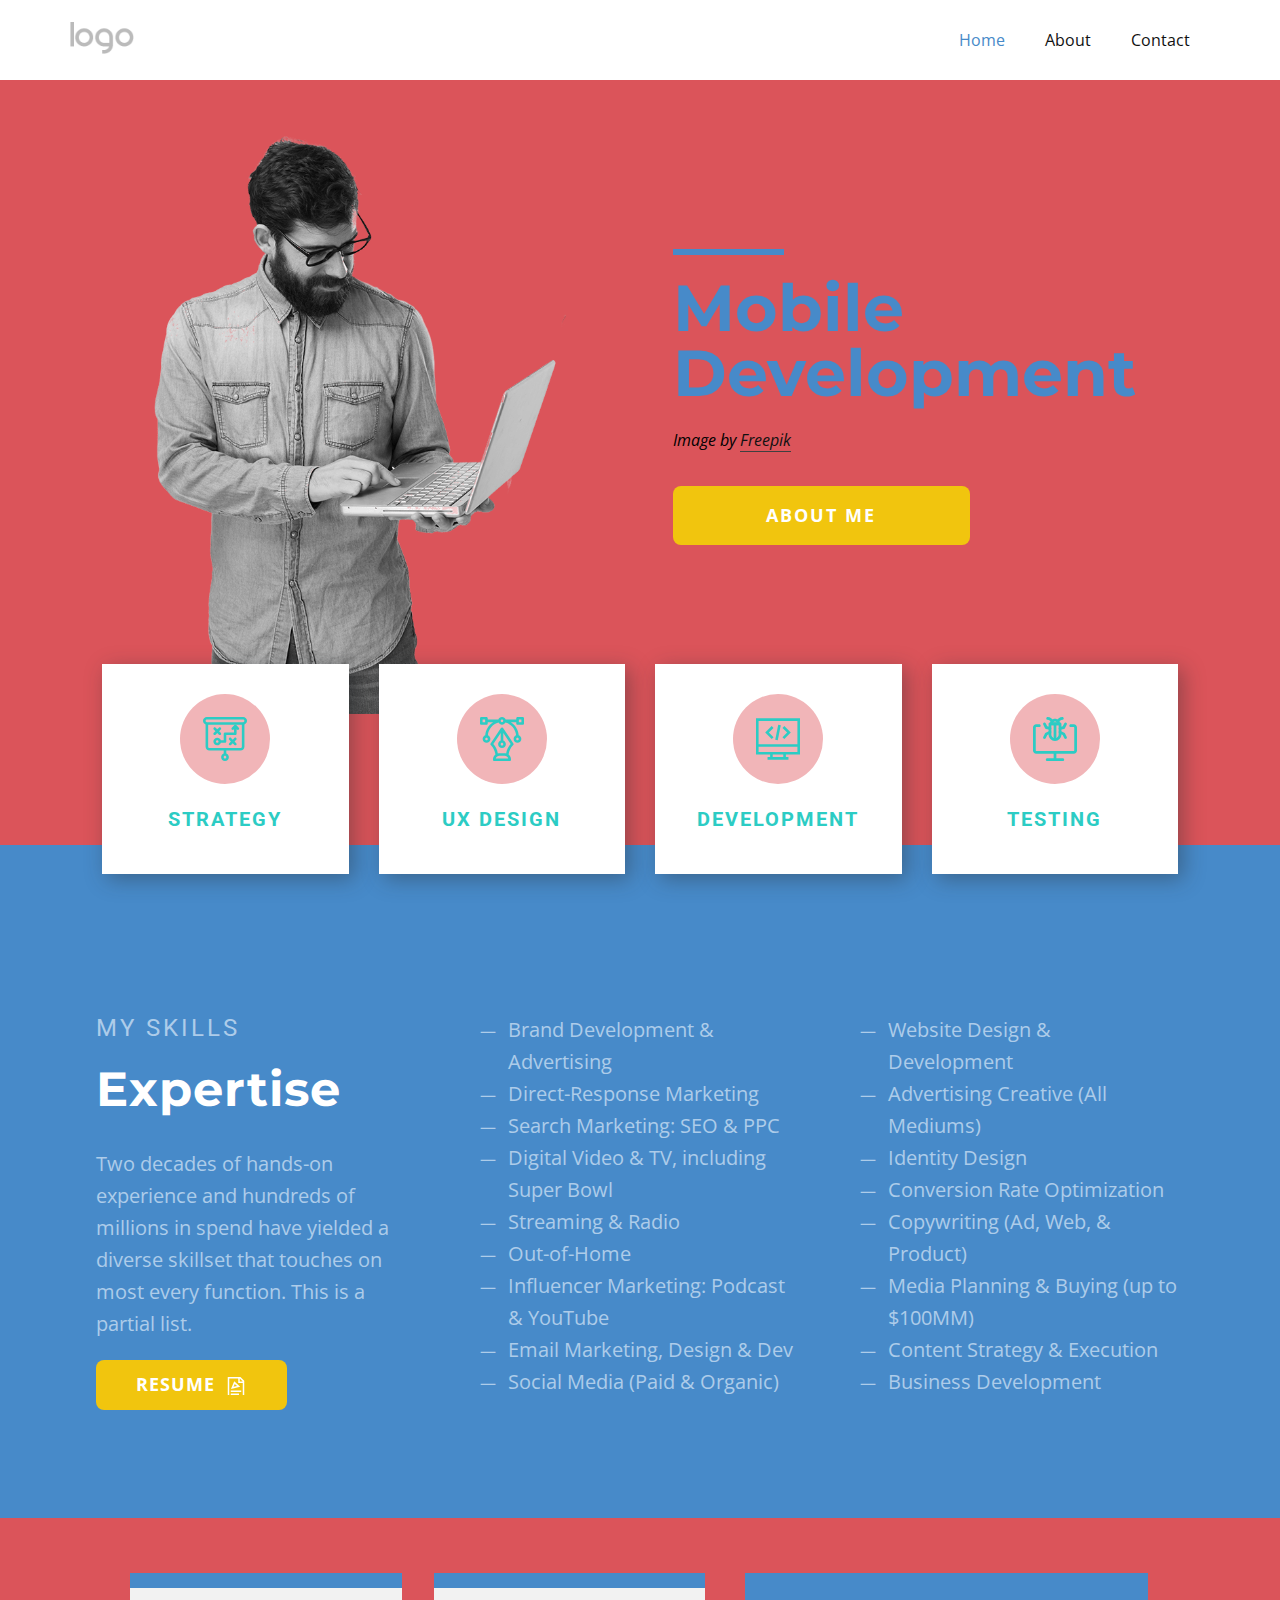
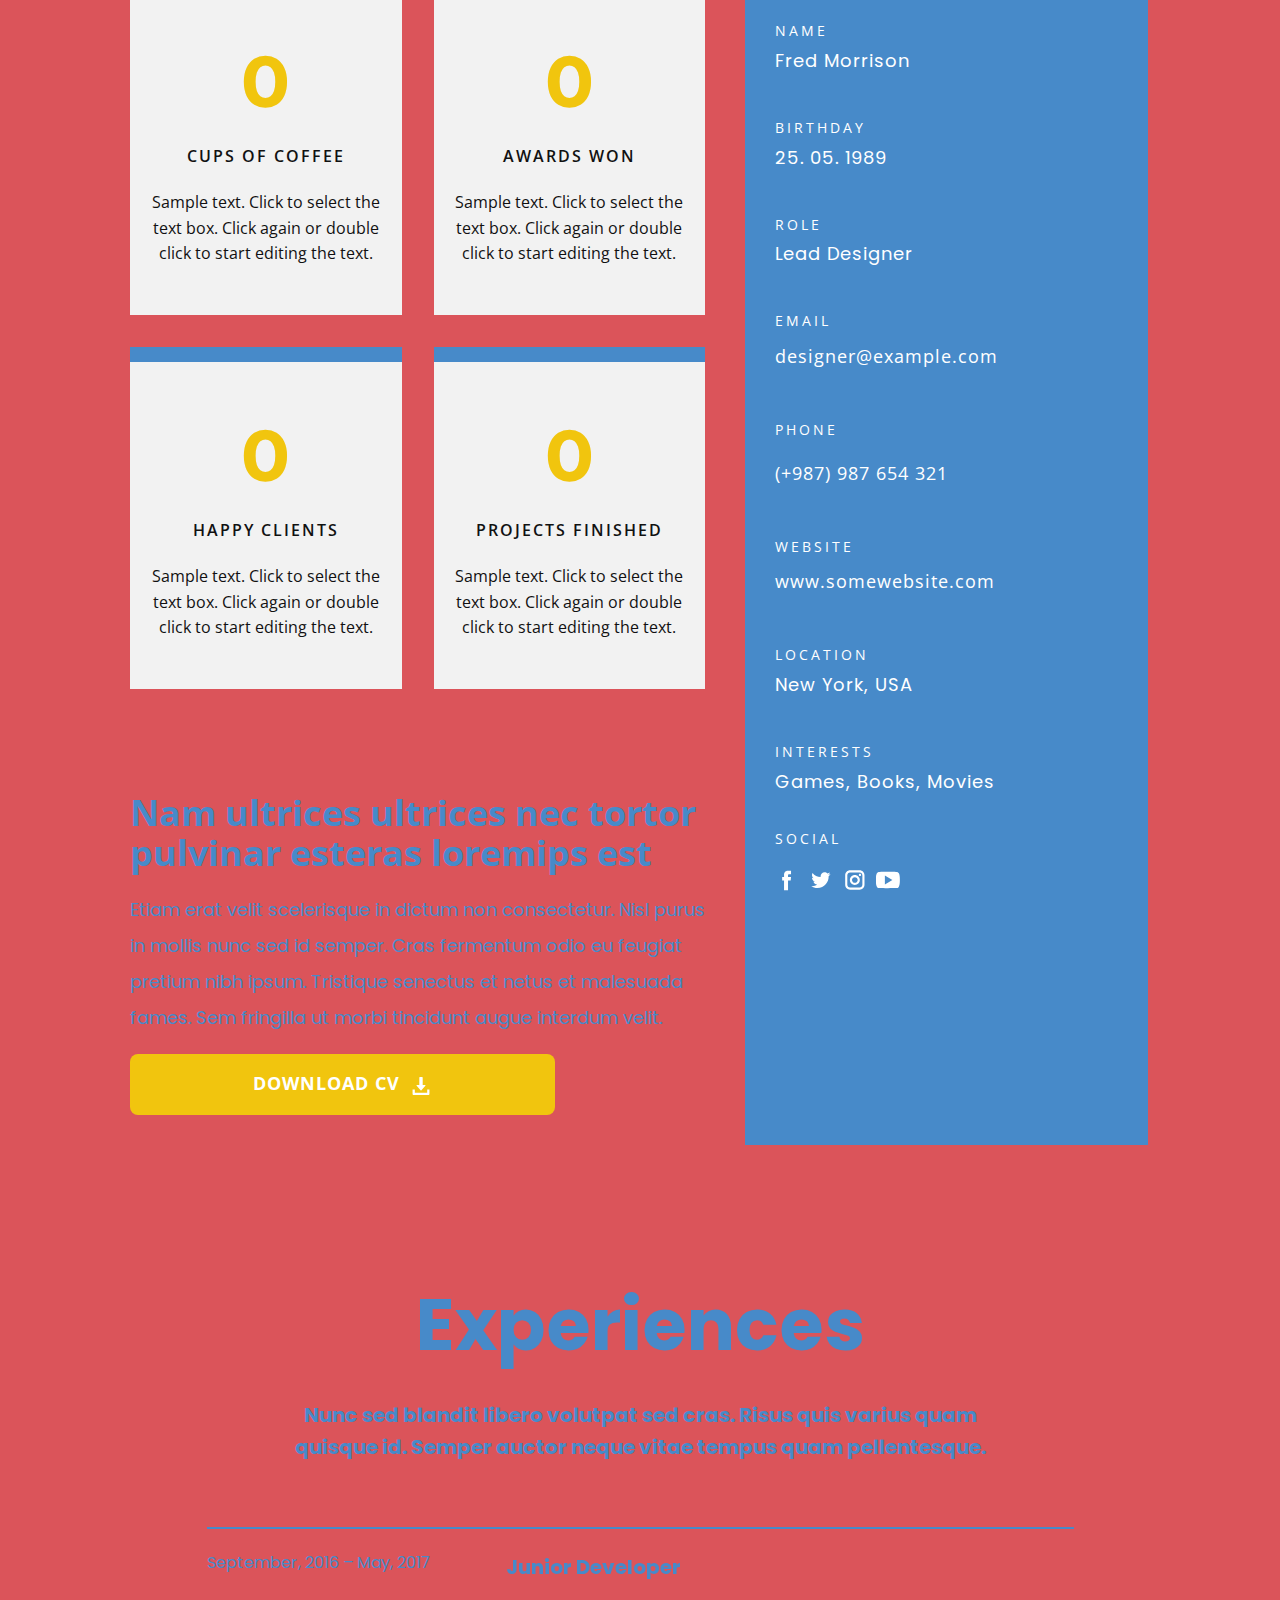
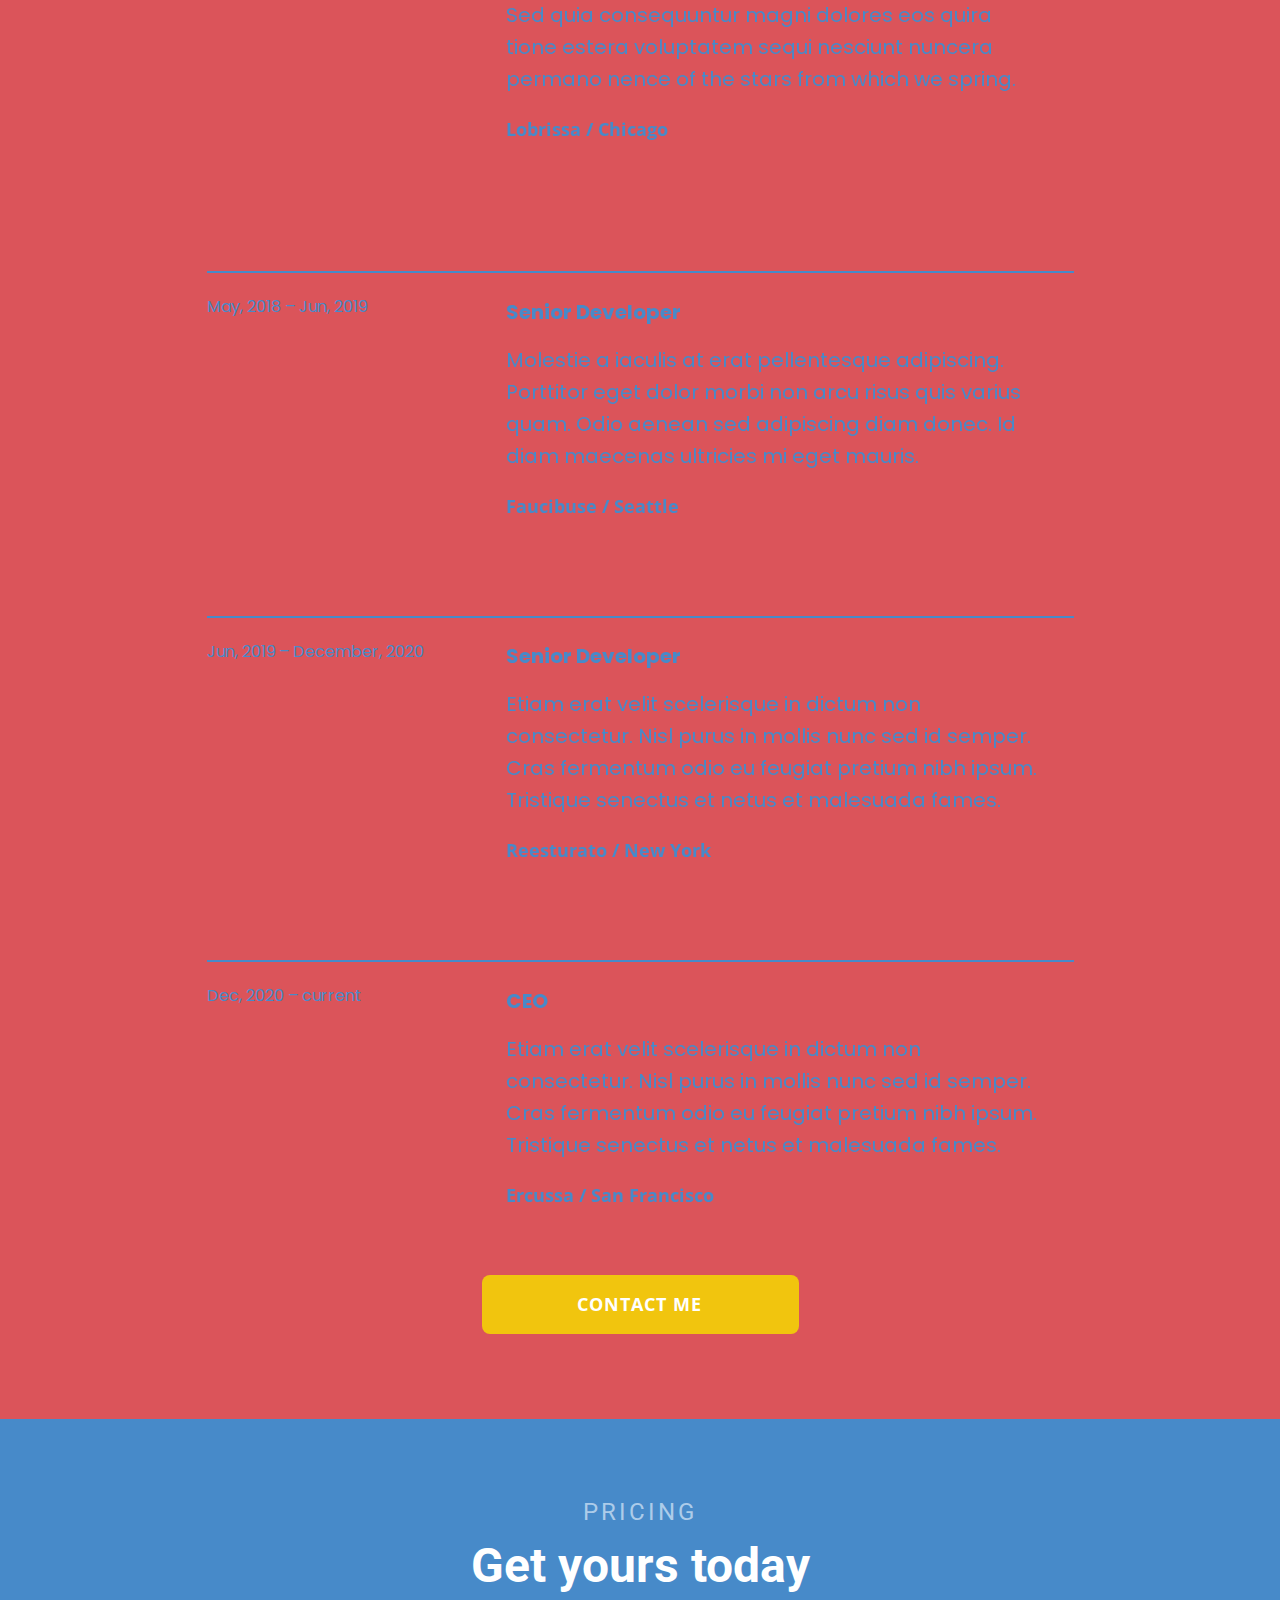
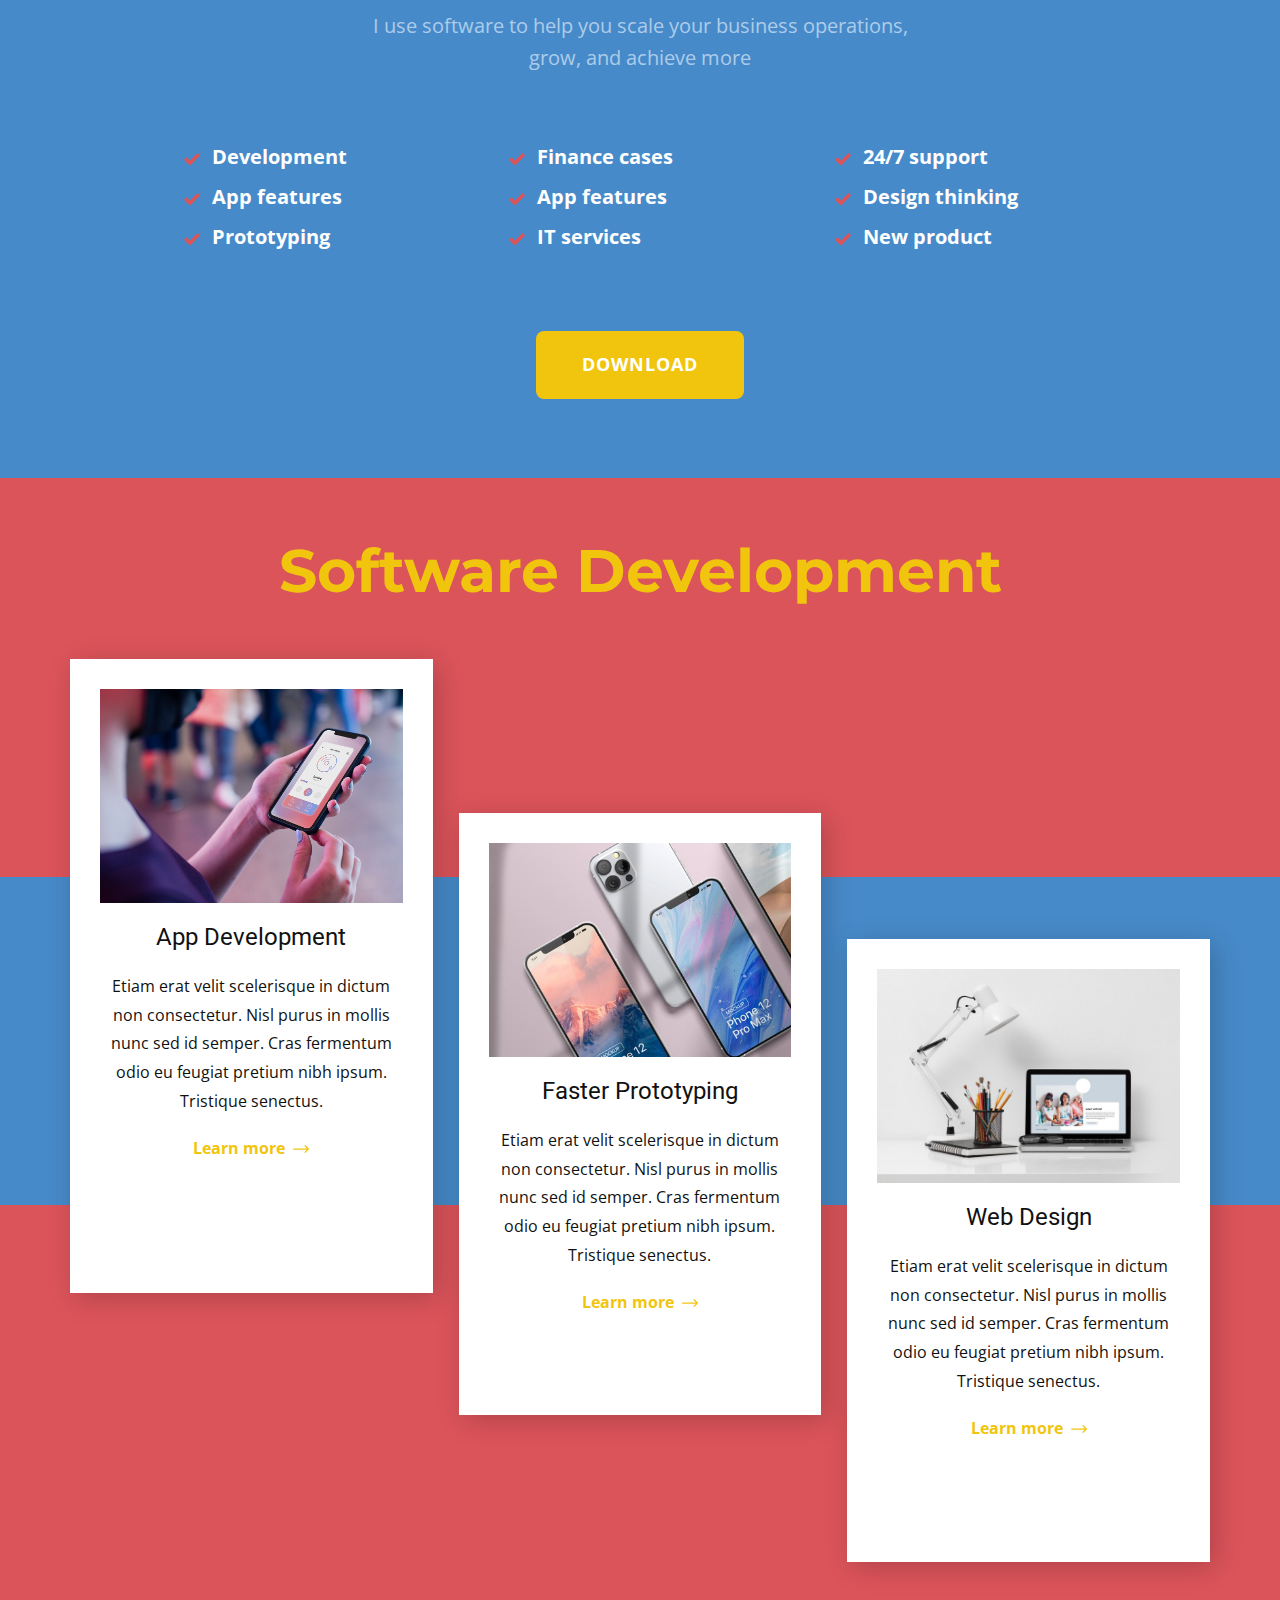
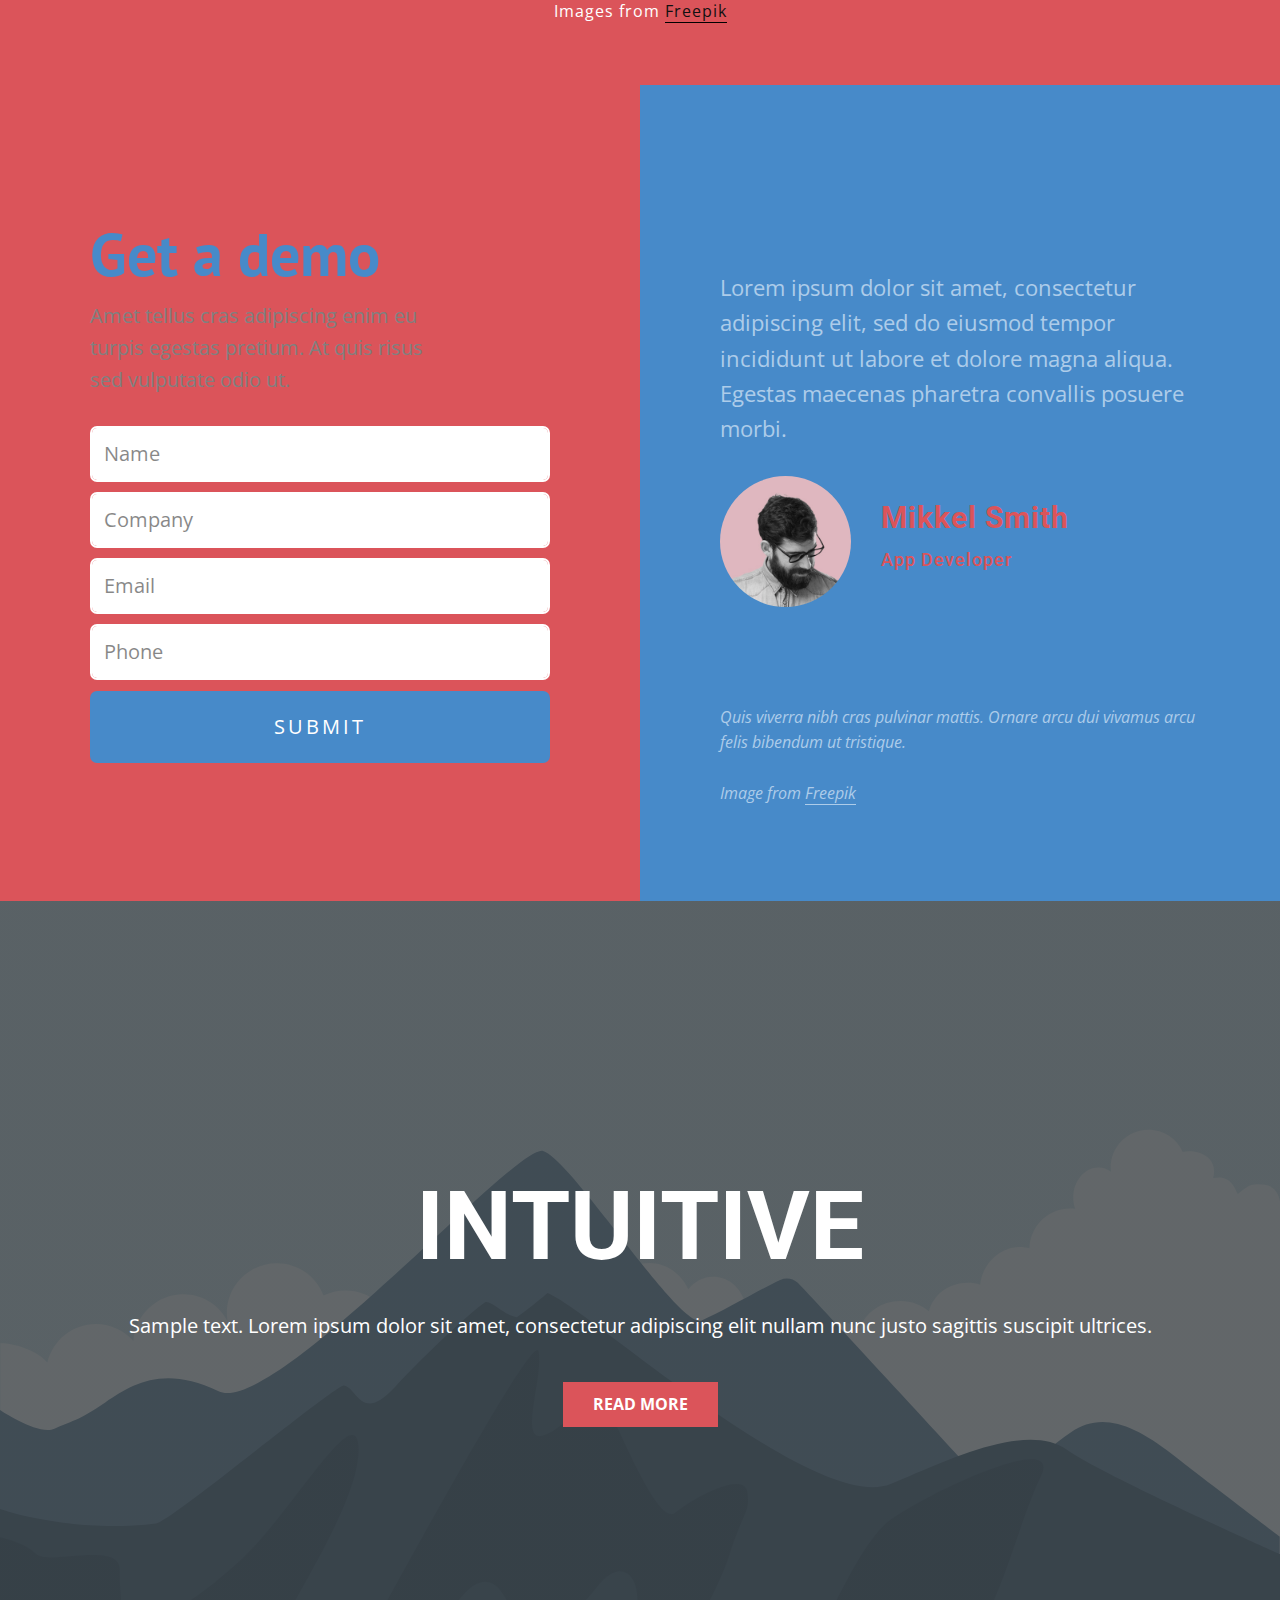
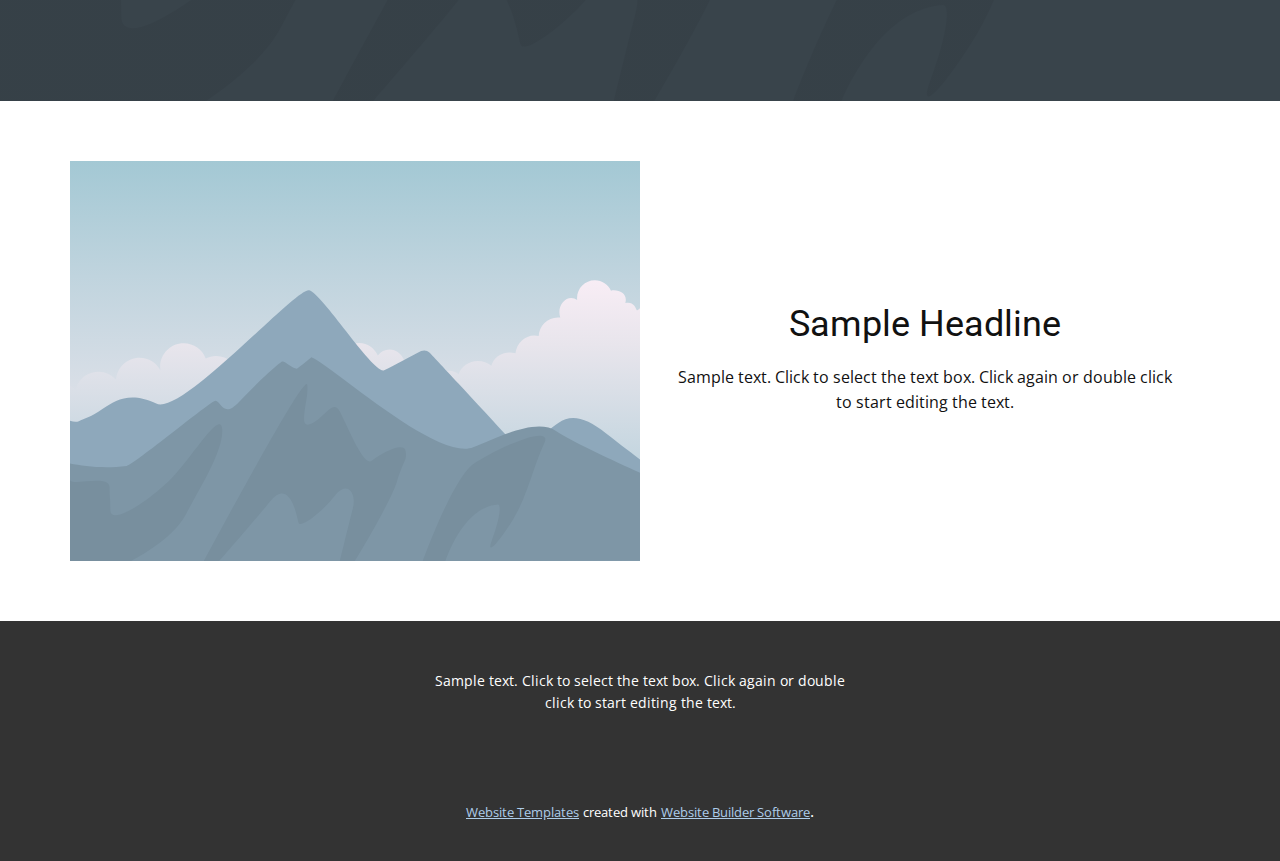
==== index.html @ 2a12e0eb "comit" ====
<!DOCTYPE html>
<html style="font-size: 16px;">
  <head>
    <meta name="viewport" content="width=device-width, initial-scale=1.0">
    <meta charset="utf-8">
    <meta name="keywords" content="Mobile Development, Expertise, Nam ultrices ultrices nec tortor pulvinar esteras loremips est, Experiences, Get yours today, Software Development, Get a demo, INTUITIVE">
    <meta name="description" content="">
    <meta name="page_type" content="np-template-header-footer-from-plugin">
    <title>Home</title>
    <link rel="stylesheet" href="nicepage.css" media="screen">
<link rel="stylesheet" href="Home.css" media="screen">
    <script class="u-script" type="text/javascript" src="jquery.js" defer=""></script>
    <script class="u-script" type="text/javascript" src="nicepage.js" defer=""></script>
    <meta name="generator" content="Nicepage 3.21.3, nicepage.com">
    <link id="u-theme-google-font" rel="stylesheet" href="https://fonts.googleapis.com/css?family=Roboto:100,100i,300,300i,400,400i,500,500i,700,700i,900,900i|Open+Sans:300,300i,400,400i,600,600i,700,700i,800,800i">
    <link id="u-page-google-font" rel="stylesheet" href="https://fonts.googleapis.com/css?family=Montserrat:100,100i,200,200i,300,300i,400,400i,500,500i,600,600i,700,700i,800,800i,900,900i|Montserrat:100,100i,200,200i,300,300i,400,400i,500,500i,600,600i,700,700i,800,800i,900,900i|Open+Sans:300,300i,400,400i,600,600i,700,700i,800,800i|PT+Sans:400,400i,700,700i|Poppins:100,100i,200,200i,300,300i,400,400i,500,500i,600,600i,700,700i,800,800i,900,900i">
    
    
    
    
    
    
    
    
    
    
    
    <script type="application/ld+json">{
		"@context": "http://schema.org",
		"@type": "Organization",
		"name": "",
		"logo": "images/default-logo.png"
}</script>
    <meta name="theme-color" content="#478ac9">
    <meta property="og:title" content="Home">
    <meta property="og:type" content="website">
  </head>
  <body data-home-page="Home.html" data-home-page-title="Home" class="u-body"><header class="u-clearfix u-header u-header" id="sec-ff97"><div class="u-clearfix u-sheet u-valign-middle u-sheet-1">
        <a href="https://nicepage.com" class="u-image u-logo u-image-1">
          <img src="images/default-logo.png" class="u-logo-image u-logo-image-1">
        </a>
        <nav class="u-menu u-menu-dropdown u-offcanvas u-menu-1">
          <div class="menu-collapse" style="font-size: 1rem; letter-spacing: 0px;">
            <a class="u-button-style u-custom-left-right-menu-spacing u-custom-padding-bottom u-custom-top-bottom-menu-spacing u-nav-link u-text-active-palette-1-base u-text-hover-palette-2-base" href="#">
              <svg><use xmlns:xlink="http://www.w3.org/1999/xlink" xlink:href="#menu-hamburger"></use></svg>
              <svg version="1.1" xmlns="http://www.w3.org/2000/svg" xmlns:xlink="http://www.w3.org/1999/xlink"><defs><symbol id="menu-hamburger" viewBox="0 0 16 16" style="width: 16px; height: 16px;"><rect y="1" width="16" height="2"></rect><rect y="7" width="16" height="2"></rect><rect y="13" width="16" height="2"></rect>
</symbol>
</defs></svg>
            </a>
          </div>
          <div class="u-nav-container">
            <ul class="u-nav u-unstyled u-nav-1"><li class="u-nav-item"><a class="u-button-style u-nav-link u-text-active-palette-1-base u-text-hover-palette-2-base" href="Home.html" style="padding: 10px 20px;">Home</a>
</li><li class="u-nav-item"><a class="u-button-style u-nav-link u-text-active-palette-1-base u-text-hover-palette-2-base" href="About.html" style="padding: 10px 20px;">About</a>
</li><li class="u-nav-item"><a class="u-button-style u-nav-link u-text-active-palette-1-base u-text-hover-palette-2-base" href="Contact.html" style="padding: 10px 20px;">Contact</a>
</li></ul>
          </div>
          <div class="u-nav-container-collapse">
            <div class="u-black u-container-style u-inner-container-layout u-opacity u-opacity-95 u-sidenav">
              <div class="u-sidenav-overflow">
                <div class="u-menu-close"></div>
                <ul class="u-align-center u-nav u-popupmenu-items u-unstyled u-nav-2"><li class="u-nav-item"><a class="u-button-style u-nav-link" href="Home.html">Home</a>
</li><li class="u-nav-item"><a class="u-button-style u-nav-link" href="About.html">About</a>
</li><li class="u-nav-item"><a class="u-button-style u-nav-link" href="Contact.html">Contact</a>
</li></ul>
              </div>
            </div>
            <div class="u-black u-menu-overlay u-opacity u-opacity-70"></div>
          </div>
        </nav>
      </div></header>
    <section class="u-clearfix u-palette-2-base u-section-1" id="carousel_37f9">
      <div class="u-clearfix u-sheet u-valign-middle u-sheet-1">
        <div class="u-clearfix u-expanded-width u-layout-wrap u-layout-wrap-1">
          <div class="u-layout">
            <div class="u-layout-row">
              <div class="u-align-center u-container-style u-layout-cell u-left-cell u-size-29-lg u-size-29-md u-size-29-sm u-size-29-xs u-size-30-xl u-layout-cell-1">
                <div class="u-container-layout u-valign-bottom-md u-valign-bottom-sm u-valign-bottom-xl u-valign-bottom-xs u-valign-top-lg u-container-layout-1">
                  <img class="u-align-center-lg u-align-center-md u-align-center-sm u-align-center-xs u-expanded-width-md u-expanded-width-sm u-expanded-width-xs u-image u-image-1" src="images/ss-min.png" data-image-width="700" data-image-height="870">
                </div>
              </div>
              <div class="u-align-left u-container-style u-layout-cell u-right-cell u-size-30-xl u-size-31-lg u-size-31-md u-size-31-sm u-size-31-xs u-layout-cell-2">
                <div class="u-container-layout u-valign-middle u-container-layout-2">
                  <div class="u-border-6 u-border-palette-1-base u-line u-line-horizontal u-line-1"></div>
                  <h1 class="u-custom-font u-font-montserrat u-text u-text-palette-1-base u-text-1">Mobile Development</h1>
                  <p class="u-text u-text-black u-text-2">Image by <a href="https://www.freepik.com/psd/technology" class="u-border-1 u-border-grey-75 u-btn u-button-link u-button-style u-none u-text-body-color u-btn-1" target="_blank">Freepik</a>
                  </p>
                  <a href="mailto:hi@freedesigner.com" class="u-active-palette-1-base u-btn u-btn-round u-button-style u-hover-palette-1-base u-palette-3-base u-radius-8 u-text-active-white u-text-body-alt-color u-text-hover-white u-btn-2">About Me</a>
                </div>
              </div>
            </div>
          </div>
        </div>
      </div>
    </section>
    <section class="u-clearfix u-palette-1-base u-section-2" id="carousel_5a4c">
      <div class="u-expanded-width u-palette-2-base u-shape u-shape-rectangle u-shape-1"></div>
      <div class="u-list u-list-1">
        <div class="u-repeater u-repeater-1">
          <div class="u-container-style u-list-item u-repeater-item u-video-cover u-white u-list-item-1">
            <div class="u-container-layout u-similar-container u-valign-top u-container-layout-1"><span class="u-icon u-icon-circle u-palette-2-light-2 u-spacing-23 u-text-palette-4-base u-icon-1"><svg class="u-svg-link" preserveAspectRatio="xMidYMin slice" viewBox="0 0 512 512" style=""><use xmlns:xlink="http://www.w3.org/1999/xlink" xlink:href="#svg-17e5"></use></svg><svg xmlns="http://www.w3.org/2000/svg" xmlns:xlink="http://www.w3.org/1999/xlink" version="1.1" xml:space="preserve" class="u-svg-content" viewBox="0 0 512 512" x="0px" y="0px" id="svg-17e5" style="enable-background:new 0 0 512 512;"><g><g><path d="M386.607,304.394L367.213,285l19.393-19.393c5.859-5.858,5.859-15.356,0-21.214c-5.857-5.858-15.355-5.858-21.213,0    L346,263.787l-19.394-19.394c-5.857-5.858-15.355-5.858-21.213,0c-5.858,5.858-5.858,15.355,0,21.213L324.787,285l-19.393,19.393    c-5.858,5.858-5.858,15.355,0,21.213c5.857,5.857,15.355,5.858,21.213,0L346,306.213l19.394,19.394    c5.857,5.857,15.355,5.858,21.213,0C392.465,319.749,392.465,310.252,386.607,304.394z"></path>
</g>
</g><g><g><path d="M206.607,184.394L187.213,165l19.393-19.393c5.858-5.858,5.858-15.355,0-21.213c-5.857-5.858-15.355-5.858-21.213,0    L166,143.787l-19.394-19.394c-5.857-5.858-15.355-5.858-21.213,0c-5.858,5.858-5.858,15.355,0,21.213L144.787,165l-19.393,19.393    c-5.859,5.858-5.859,15.356,0,21.214c5.857,5.857,15.355,5.858,21.213,0L166,186.213l19.394,19.394    c5.857,5.857,15.355,5.858,21.213,0C212.465,199.749,212.465,190.252,206.607,184.394z"></path>
</g>
</g><g><g><path d="M416.606,124.394l-30-30c-0.029-0.029-0.06-0.052-0.089-0.081c-5.916-5.822-15.373-5.668-21.124,0.081l-30,30    c-5.858,5.858-5.858,15.355,0,21.213c5.857,5.858,15.355,5.858,21.213,0l4.394-4.394V180H256c-8.284,0-15,6.716-15,15v75h-32.58    c-6.192-17.459-22.865-30-42.42-30c-24.813,0-45,20.187-45,45s20.187,45,45,45c19.555,0,36.228-12.541,42.42-30H256    c8.284,0,15-6.716,15-15v-75h105c8.284,0,15-6.716,15-15v-53.787l4.394,4.394C398.322,148.535,402.161,150,406,150    s7.678-1.465,10.606-4.393C422.464,139.749,422.464,130.252,416.606,124.394z M166,300c-8.271,0-15-6.729-15-15s6.729-15,15-15    s15,6.729,15,15S174.271,300,166,300z"></path>
</g>
</g><g><g><path d="M467,0H45C20.187,0,0,20.187,0,45c0,19.555,12.541,36.228,30,42.42V345c0,24.813,20.187,45,45,45h166v34.58    c-17.459,6.192-30,22.865-30,42.42c0,24.813,20.187,45,45,45s45-20.187,45-45c0-19.555-12.541-36.228-30-42.42V390h166    c24.813,0,45-20.187,45-45V87.42c17.459-6.192,30-22.865,30-42.42C512,20.187,491.813,0,467,0z M256,482c-8.271,0-15-6.729-15-15    s6.729-15,15-15s15,6.729,15,15S264.271,482,256,482z M452,345c0,8.271-6.729,15-15,15H75c-8.271,0-15-6.729-15-15V90h392V345z     M467,60H45c-8.271,0-15-6.729-15-15s6.729-15,15-15h422c8.271,0,15,6.729,15,15S475.271,60,467,60z"></path>
</g>
</g></svg></span>
              <h4 class="u-align-center u-text u-text-default u-text-palette-4-base u-text-1">strategy</h4>
            </div>
          </div>
          <div class="u-align-center u-container-style u-list-item u-repeater-item u-video-cover u-white u-list-item-2">
            <div class="u-container-layout u-similar-container u-valign-top u-container-layout-2"><span class="u-icon u-icon-circle u-palette-2-light-2 u-spacing-23 u-text-palette-4-base u-icon-2"><svg class="u-svg-link" preserveAspectRatio="xMidYMin slice" viewBox="0 0 512 512" style=""><use xmlns:xlink="http://www.w3.org/1999/xlink" xlink:href="#svg-3470"></use></svg><svg xmlns="http://www.w3.org/2000/svg" xmlns:xlink="http://www.w3.org/1999/xlink" version="1.1" xml:space="preserve" class="u-svg-content" viewBox="0 0 512 512" x="0px" y="0px" id="svg-3470" style="enable-background:new 0 0 512 512;"><g><g><path d="M497,0h-60c-8.284,0-15,6.716-15,15v15H298.42C292.228,12.542,275.555,0,256,0s-36.228,12.542-42.42,30H90V15    c0-8.284-6.716-15-15-15H15C6.716,0,0,6.716,0,15v60c0,8.284,6.716,15,15,15h60c8.284,0,15-6.716,15-15V59.8h62.377    c-54.116,34.274-87.012,92.175-90.969,153.642C43.738,219.518,31,236.294,31,256c0,24.813,20.187,45,45,45s45-20.187,45-45    c0-19.38-12.315-35.938-29.53-42.26c5.326-70.647,56.198-131.494,124.226-148.758C223.07,79.794,238.361,90,256,90    c17.639,0,32.93-10.206,40.304-25.017c68.029,17.264,118.9,78.111,124.226,148.758C403.315,220.062,391,236.62,391,256    c0,24.813,20.187,45,45,45s45-20.187,45-45c0-19.706-12.738-36.482-30.408-42.558C446.627,151.852,413.633,94.207,359.623,60H422    v15c0,8.284,6.716,15,15,15h60c8.284,0,15-6.716,15-15V15C512,6.716,505.284,0,497,0z M60,60H30V30h30V60z M76,271    c-8.271,0-15-6.729-15-15s6.729-15,15-15s15,6.729,15,15S84.271,271,76,271z M256,60c-8.271,0-15-6.729-15-15s6.729-15,15-15    s15,6.729,15,15S264.271,60,256,60z M436,241c8.271,0,15,6.729,15,15s-6.729,15-15,15s-15-6.729-15-15S427.729,241,436,241z     M482,60h-30V30h30V60z"></path>
</g>
</g><g><g><path d="M388.48,307.679l-120-179.999c-0.004-0.006-0.009-0.012-0.013-0.019c-0.043-0.064-0.09-0.125-0.134-0.188    c-0.206-0.299-0.423-0.587-0.649-0.868c-6.321-7.854-18.357-7.324-24.017,0.868c-0.044,0.063-0.091,0.124-0.134,0.188    c-0.004,0.007-0.009,0.012-0.013,0.019l-120,180c-3.967,5.949-3.182,13.871,1.874,18.927    c29.927,29.927,48.975,69.047,54.164,110.901c-2.329,1.883-4.578,3.899-6.71,6.081C158.759,458.001,151,476.97,151,497    c0,8.284,6.716,15,15,15h180c8.284,0,15-6.716,15-15c0-20.03-7.759-38.999-21.847-53.412c-2.133-2.182-4.381-4.198-6.711-6.081    c5.188-41.856,24.236-80.976,54.163-110.9C391.662,321.551,392.447,313.628,388.48,307.679z M256,301c8.271,0,15,6.729,15,15    s-6.729,15-15,15s-15-6.729-15-15S247.729,301,256,301z M183.558,482c6.241-17.833,23.159-31,42.442-31h60    c19.283,0,36.201,13.167,42.442,31H183.558z M304.245,423.283C298.345,421.777,292.229,421,286,421h-60    c-6.229,0-12.345,0.777-18.245,2.284c-7.02-40.429-25.251-78.221-52.65-108.899L241,185.542v88.039    c-17.459,6.192-30,22.865-30,42.42c0,24.813,20.187,45,45,45s45-20.187,45-45c0-19.555-12.541-36.228-30-42.42v-88.039    l85.896,128.843C329.496,345.06,311.264,382.853,304.245,423.283z"></path>
</g>
</g></svg></span>
              <h4 class="u-text u-text-default u-text-palette-4-base u-text-2">ux Design</h4>
            </div>
          </div>
          <div class="u-align-center u-container-style u-list-item u-repeater-item u-video-cover u-white u-list-item-3">
            <div class="u-container-layout u-similar-container u-valign-top u-container-layout-3"><span class="u-icon u-icon-circle u-palette-2-light-2 u-spacing-23 u-text-palette-4-base u-icon-3"><svg class="u-svg-link" preserveAspectRatio="xMidYMin slice" viewBox="0 0 512 512" style=""><use xmlns:xlink="http://www.w3.org/1999/xlink" xlink:href="#svg-1358"></use></svg><svg xmlns="http://www.w3.org/2000/svg" xmlns:xlink="http://www.w3.org/1999/xlink" version="1.1" xml:space="preserve" class="u-svg-content" viewBox="0 0 512 512" x="0px" y="0px" id="svg-1358" style="enable-background:new 0 0 512 512;"><g><g><path d="M0,15.845v420.259h164.332v30.049h-30.036v30.001h243.407v-30.001h-30.036v-30.049H512V15.845H0z M317.665,466.153    H194.334v-30.049h123.332V466.153z M481.999,406.103H30.001v-60.075h451.997V406.103z M481.999,316.027H30.001V45.847h451.997    V316.027z"></path>
</g>
</g><g><g><polygon points="203.943,126.712 182.729,105.498 107.29,180.937 182.729,256.375 203.943,235.161 149.718,180.937   "></polygon>
</g>
</g><g><g><polygon points="329.271,105.498 308.057,126.712 362.282,180.937 308.057,235.161 329.271,256.375 404.709,180.937   "></polygon>
</g>
</g><g><g><rect x="166.742" y="165.947" transform="matrix(0.1951 -0.9808 0.9808 0.1951 28.5815 396.7237)" width="178.511" height="30.002"></rect>
</g>
</g></svg></span>
              <h4 class="u-text u-text-default u-text-palette-4-base u-text-3">development</h4>
            </div>
          </div>
          <div class="u-align-center u-container-style u-list-item u-repeater-item u-video-cover u-white u-list-item-4">
            <div class="u-container-layout u-similar-container u-valign-top u-container-layout-4"><span class="u-icon u-icon-circle u-palette-2-light-2 u-spacing-23 u-text-palette-4-base u-icon-4"><svg class="u-svg-link" preserveAspectRatio="xMidYMin slice" viewBox="0 0 24 24" style=""><use xmlns:xlink="http://www.w3.org/1999/xlink" xlink:href="#svg-b3d7"></use></svg><svg xmlns="http://www.w3.org/2000/svg" xmlns:xlink="http://www.w3.org/1999/xlink" version="1.1" xml:space="preserve" class="u-svg-content" viewBox="0 0 24 24" id="svg-b3d7"><path d="m22.25 20h-20.5c-.965 0-1.75-.785-1.75-1.75v-12.5c0-.965.785-1.75 1.75-1.75h1.68c.414 0 .75.336.75.75s-.336.75-.75.75h-1.68c-.136 0-.25.114-.25.25v12.5c0 .136.114.25.25.25h20.5c.136 0 .25-.114.25-.25v-12.5c0-.136-.114-.25-.25-.25h-1.68c-.414 0-.75-.336-.75-.75s.336-.75.75-.75h1.68c.965 0 1.75.785 1.75 1.75v12.5c0 .965-.785 1.75-1.75 1.75z"></path><path d="m16.25 24h-8.5c-.414 0-.75-.336-.75-.75s.336-.75.75-.75h8.5c.414 0 .75.336.75.75s-.336.75-.75.75z"></path><path d="m12 24c-.414 0-.75-.336-.75-.75v-4c0-.414.336-.75.75-.75s.75.336.75.75v4c0 .414-.336.75-.75.75z"></path><path d="m14 4.5h-4c-.414 0-.75-.336-.75-.75 0-1.517 1.233-2.75 2.75-2.75s2.75 1.233 2.75 2.75c0 .414-.336.75-.75.75zm-3-1.5h2c-.229-.304-.591-.5-1-.5s-.771.196-1 .5z"></path><path d="m13.601 3.3c-.069 0-.139-.01-.208-.029-.398-.115-.628-.53-.513-.929.397-1.379 1.68-2.342 3.12-2.342.414 0 .75.336.75.75s-.336.75-.75.75c-.775 0-1.466.518-1.679 1.258-.095.328-.395.542-.72.542z"></path><path d="m10.399 3.3c-.326 0-.625-.214-.72-.542-.213-.74-.904-1.258-1.679-1.258-.414 0-.75-.336-.75-.75s.336-.75.75-.75c1.44 0 2.723.963 3.121 2.342.115.398-.115.813-.513.929-.07.019-.14.029-.209.029z"></path><path d="m14.75 7c-.336 0-.642-.228-.727-.568-.101-.401.144-.809.545-.909l1.666-.416.846-1.691c.186-.371.636-.521 1.006-.336.371.186.521.636.335 1.006l-1 2c-.098.196-.276.34-.489.393l-2 .5c-.061.014-.122.021-.182.021z"></path><path d="m17.75 12c-.275 0-.54-.151-.671-.415l-.886-1.771-1.771-.858c-.373-.181-.528-.629-.348-1.002s.629-.527 1.002-.348l2 .97c.149.072.27.191.344.34l1 2c.185.37.035.82-.335 1.006-.107.053-.222.078-.335.078z"></path><path d="m9.25 7c-.06 0-.121-.007-.182-.022l-2-.5c-.213-.053-.391-.197-.489-.393l-1-2c-.185-.37-.035-.82.335-1.006.372-.185.821-.035 1.006.336l.846 1.691 1.666.416c.402.101.646.508.545.909-.084.341-.391.569-.727.569z"></path><path d="m6.25 12c-.113 0-.227-.025-.335-.079-.371-.186-.521-.636-.335-1.006l1-2c.074-.148.195-.268.344-.34l2-.97c.372-.178.821-.025 1.001.348.181.373.025.821-.348 1.002l-1.77.858-.886 1.771c-.131.265-.397.416-.671.416z"></path><path d="m12 13c-1.93 0-3.5-1.57-3.5-3.5v-5.75c0-.414.336-.75.75-.75h5.5c.414 0 .75.336.75.75v5.75c0 1.93-1.57 3.5-3.5 3.5zm-2-8.5v5c0 1.103.897 2 2 2s2-.897 2-2v-5z"></path><path d="m12 13c-.414 0-.75-.336-.75-.75v-8.5c0-.414.336-.75.75-.75s.75.336.75.75v8.5c0 .414-.336.75-.75.75z"></path></svg></span>
              <h4 class="u-text u-text-default u-text-palette-4-base u-text-4">testing</h4>
            </div>
          </div>
        </div>
      </div>
    </section>
    <section class="u-clearfix u-palette-1-base u-section-3" id="carousel_f8ab">
      <div class="u-clearfix u-sheet u-valign-middle u-sheet-1">
        <div class="u-clearfix u-expanded-width u-layout-wrap u-layout-wrap-1">
          <div class="u-gutter-0 u-layout">
            <div class="u-layout-row">
              <div class="u-align-left-md u-align-left-sm u-align-left-xs u-container-style u-layout-cell u-size-20 u-layout-cell-1">
                <div class="u-container-layout u-valign-top u-container-layout-1">
                  <h4 class="u-align-left-lg u-align-left-xl u-text u-text-palette-1-light-2 u-text-1">my skills</h4>
                  <h1 class="u-text u-text-2">Expertise</h1>
                  <p class="u-align-left-lg u-align-left-xl u-text u-text-palette-1-light-2 u-text-3">Two decades of hands-on experience and hundreds of millions in spend have yielded a diverse skillset that touches on most every function. This is a partial list.</p>
                  <a href="https://nicepage.com/c/fashion-beauty-website-templates" class="u-active-white u-btn u-btn-round u-button-style u-hover-white u-palette-3-base u-radius-8 u-text-active-palette-3-base u-text-body-alt-color u-text-hover-palette-3-base u-btn-1">resume&nbsp;&nbsp;<span class="u-icon u-icon-1"><svg class="u-svg-content" viewBox="-16 0 384 384" style="width: 1em; height: 1em;"><path d="m256 0h-256v384h32v-352h192v96h96v256h32v-302.625l-81.375-81.375zm64 96h-64v-64h1.375l62.625 62.625zm0 0"></path><path d="m68.808594 254.832031 196.457031-46.222656-127.121094-115.554687zm129.933594-63.441406-75.542969 17.777344 26.664062-62.214844zm0 0"></path><path d="m64 288h224v32h-224zm0 0"></path><path d="m64 352h176v32h-176zm0 0"></path></svg><img></span>
                  </a>
                </div>
              </div>
              <div class="u-container-style u-layout-cell u-size-20 u-layout-cell-2">
                <div class="u-container-layout u-valign-top u-container-layout-2">
                  <ul class="u-align-left u-custom-list u-text u-text-palette-1-light-2 u-text-4">
                    <li>
                      <div class="u-list-icon">
                        <div xmlns="http://www.w3.org/2000/svg" xmlns:xlink="http://www.w3.org/1999/xlink" version="1.1" xml:space="preserve" class="u-svg-content">—</div>
                      </div>Brand Development &amp; Advertising 
                    </li>
                    <li>
                      <div class="u-list-icon">
                        <div xmlns="http://www.w3.org/2000/svg" xmlns:xlink="http://www.w3.org/1999/xlink" version="1.1" xml:space="preserve" class="u-svg-content">—</div>
                      </div>Direct-Response Marketing 
                    </li>
                    <li>
                      <div class="u-list-icon">
                        <div xmlns="http://www.w3.org/2000/svg" xmlns:xlink="http://www.w3.org/1999/xlink" version="1.1" xml:space="preserve" class="u-svg-content">—</div>
                      </div>Search Marketing: SEO &amp; PPC 
                    </li>
                    <li>
                      <div class="u-list-icon">
                        <div xmlns="http://www.w3.org/2000/svg" xmlns:xlink="http://www.w3.org/1999/xlink" version="1.1" xml:space="preserve" class="u-svg-content">—</div>
                      </div>Digital Video &amp; TV, including Super Bowl 
                    </li>
                    <li>
                      <div class="u-list-icon">
                        <div xmlns="http://www.w3.org/2000/svg" xmlns:xlink="http://www.w3.org/1999/xlink" version="1.1" xml:space="preserve" class="u-svg-content">—</div>
                      </div>Streaming &amp; Radio 
                    </li>
                    <li>
                      <div class="u-list-icon">
                        <div xmlns="http://www.w3.org/2000/svg" xmlns:xlink="http://www.w3.org/1999/xlink" version="1.1" xml:space="preserve" class="u-svg-content">—</div>
                      </div>Out-of-Home 
                    </li>
                    <li>
                      <div class="u-list-icon">
                        <div xmlns="http://www.w3.org/2000/svg" xmlns:xlink="http://www.w3.org/1999/xlink" version="1.1" xml:space="preserve" class="u-svg-content">—</div>
                      </div>Influencer Marketing: Podcast &amp; YouTube 
                    </li>
                    <li>
                      <div class="u-list-icon">
                        <div xmlns="http://www.w3.org/2000/svg" xmlns:xlink="http://www.w3.org/1999/xlink" version="1.1" xml:space="preserve" class="u-svg-content">—</div>
                      </div>Email Marketing, Design &amp; Dev 
                    </li>
                    <li>
                      <div class="u-list-icon">
                        <div xmlns="http://www.w3.org/2000/svg" xmlns:xlink="http://www.w3.org/1999/xlink" version="1.1" xml:space="preserve" class="u-svg-content">—</div>
                      </div>Social Media (Paid &amp; Organic)
                    </li>
                  </ul>
                </div>
              </div>
              <div class="u-container-style u-layout-cell u-size-20 u-layout-cell-3">
                <div class="u-container-layout u-valign-top u-container-layout-3">
                  <ul class="u-align-left u-custom-list u-text u-text-palette-1-light-2 u-text-5">
                    <li>
                      <div class="u-list-icon">
                        <div xmlns="http://www.w3.org/2000/svg" xmlns:xlink="http://www.w3.org/1999/xlink" version="1.1" xml:space="preserve" class="u-svg-content">—</div>
                      </div>Website Design &amp; Development
                    </li>
                    <li>
                      <div class="u-list-icon">
                        <div xmlns="http://www.w3.org/2000/svg" xmlns:xlink="http://www.w3.org/1999/xlink" version="1.1" xml:space="preserve" class="u-svg-content">—</div>
                      </div>Advertising Creative (All Mediums)
                    </li>
                    <li>
                      <div class="u-list-icon">
                        <div xmlns="http://www.w3.org/2000/svg" xmlns:xlink="http://www.w3.org/1999/xlink" version="1.1" xml:space="preserve" class="u-svg-content">—</div>
                      </div>Identity Design
                    </li>
                    <li>
                      <div class="u-list-icon">
                        <div xmlns="http://www.w3.org/2000/svg" xmlns:xlink="http://www.w3.org/1999/xlink" version="1.1" xml:space="preserve" class="u-svg-content">—</div>
                      </div>Conversion Rate Optimization
                    </li>
                    <li>
                      <div class="u-list-icon">
                        <div xmlns="http://www.w3.org/2000/svg" xmlns:xlink="http://www.w3.org/1999/xlink" version="1.1" xml:space="preserve" class="u-svg-content">—</div>
                      </div>Copywriting (Ad, Web, &amp; Product)
                    </li>
                    <li>
                      <div class="u-list-icon">
                        <div xmlns="http://www.w3.org/2000/svg" xmlns:xlink="http://www.w3.org/1999/xlink" version="1.1" xml:space="preserve" class="u-svg-content">—</div>
                      </div>Media Planning &amp; Buying (up to $100MM)
                    </li>
                    <li>
                      <div class="u-list-icon">
                        <div xmlns="http://www.w3.org/2000/svg" xmlns:xlink="http://www.w3.org/1999/xlink" version="1.1" xml:space="preserve" class="u-svg-content">—</div>
                      </div>Content Strategy &amp; Execution
                    </li>
                    <li>
                      <div class="u-list-icon">
                        <div xmlns="http://www.w3.org/2000/svg" xmlns:xlink="http://www.w3.org/1999/xlink" version="1.1" xml:space="preserve" class="u-svg-content">—</div>
                      </div>Business Development
                    </li>
                  </ul>
                </div>
              </div>
            </div>
          </div>
        </div>
      </div>
    </section>
    <section class="u-clearfix u-palette-2-base u-section-4" id="carousel_fe4f">
      <div class="u-clearfix u-sheet u-valign-middle-lg u-valign-middle-sm u-valign-middle-xl u-valign-middle-xs u-sheet-1">
        <div class="u-expanded-width-md u-expanded-width-sm u-expanded-width-xs u-list u-list-1">
          <div class="u-repeater u-repeater-1">
            <div class="u-align-center u-container-style u-grey-5 u-list-item u-repeater-item u-shape-rectangle u-list-item-1">
              <div class="u-container-layout u-similar-container u-container-layout-1">
                <div class="u-border-15 u-border-palette-1-base u-expanded-width u-line u-line-horizontal u-line-1"></div>
                <h3 class="u-custom-font u-font-montserrat u-text u-text-palette-3-base u-text-1" data-animation-name="counter" data-animation-event="scroll" data-animation-duration="3000">236</h3>
                <p class="u-text u-text-2">Cups of coffee</p>
                <p class="u-text u-text-3">Sample text. Click to select the text box. Click again or double click to start editing the text.</p>
              </div>
            </div>
            <div class="u-align-center u-container-style u-grey-5 u-list-item u-repeater-item u-shape-rectangle u-list-item-2">
              <div class="u-container-layout u-similar-container u-container-layout-2">
                <div class="u-border-15 u-border-palette-1-base u-expanded-width u-line u-line-horizontal u-line-2"></div>
                <h3 class="u-custom-font u-font-montserrat u-text u-text-palette-3-base u-text-4" data-animation-name="counter" data-animation-event="scroll" data-animation-duration="3000">17</h3>
                <p class="u-text u-text-5">awards won</p>
                <p class="u-text u-text-6">Sample text. Click to select the text box. Click again or double click to start editing the text.</p>
              </div>
            </div>
            <div class="u-align-center u-container-style u-grey-5 u-list-item u-repeater-item u-shape-rectangle u-list-item-3">
              <div class="u-container-layout u-similar-container u-container-layout-3">
                <div class="u-border-15 u-border-palette-1-base u-expanded-width u-line u-line-horizontal u-line-3"></div>
                <h3 class="u-custom-font u-font-montserrat u-text u-text-palette-3-base u-text-7" data-animation-name="counter" data-animation-event="scroll" data-animation-duration="3000">108</h3>
                <p class="u-text u-text-8">happy clients</p>
                <p class="u-text u-text-9">Sample text. Click to select the text box. Click again or double click to start editing the text.</p>
              </div>
            </div>
            <div class="u-align-center u-container-style u-grey-5 u-list-item u-repeater-item u-shape-rectangle u-list-item-4">
              <div class="u-container-layout u-similar-container u-container-layout-4">
                <div class="u-border-15 u-border-palette-1-base u-expanded-width u-line u-line-horizontal u-line-4"></div>
                <h3 class="u-custom-font u-font-montserrat u-text u-text-palette-3-base u-text-10" data-animation-name="counter" data-animation-event="scroll" data-animation-duration="3000">150</h3>
                <p class="u-text u-text-11">projects finished</p>
                <p class="u-text u-text-12">Sample text. Click to select the text box. Click again or double click to start editing the text.</p>
              </div>
            </div>
          </div>
        </div>
        <div class="u-container-style u-expanded-width-md u-expanded-width-sm u-expanded-width-xs u-group u-group-1">
          <div class="u-container-layout u-valign-bottom u-container-layout-5">
            <h2 class="u-align-left u-custom-font u-font-open-sans u-text u-text-palette-1-base u-text-13">Nam ultrices ultrices nec tortor pulvinar esteras loremips est</h2>
            <p class="u-align-left u-custom-font u-text u-text-palette-1-base u-text-14">Etiam erat velit scelerisque in dictum non consectetur. Nisl purus in mollis nunc sed id semper. Cras fermentum odio eu feugiat pretium nibh ipsum. Tristique senectus et netus et malesuada fames. Sem fringilla ut morbi tincidunt augue interdum velit. </p>
            <a href="mailto:hi@freedesigner.com" class="u-active-palette-1-base u-btn u-btn-round u-button-style u-hover-palette-1-base u-palette-3-base u-radius-8 u-text-active-white u-text-body-alt-color u-text-hover-white u-btn-1">Download cv&nbsp;&nbsp;<span class="u-icon u-icon-1"><svg class="u-svg-content" viewBox="0 0 512 512" x="0px" y="0px" style="width: 1em; height: 1em;"><g><g><path d="M382.56,233.376C379.968,227.648,374.272,224,368,224h-64V16c0-8.832-7.168-16-16-16h-64c-8.832,0-16,7.168-16,16v208h-64    c-6.272,0-11.968,3.68-14.56,9.376c-2.624,5.728-1.6,12.416,2.528,17.152l112,128c3.04,3.488,7.424,5.472,12.032,5.472    c4.608,0,8.992-2.016,12.032-5.472l112-128C384.192,245.824,385.152,239.104,382.56,233.376z"></path>
</g>
</g><g><g><path d="M432,352v96H80v-96H16v128c0,17.696,14.336,32,32,32h416c17.696,0,32-14.304,32-32V352H432z"></path>
</g>
</g></svg><img></span>
            </a>
          </div>
        </div>
        <div class="u-container-style u-expanded-width-md u-expanded-width-sm u-expanded-width-xs u-group u-palette-1-base u-shape-rectangle u-group-2">
          <div class="u-container-layout u-valign-top u-container-layout-6">
            <h6 class="u-custom-font u-font-open-sans u-text u-text-15">name</h6>
            <p class="u-custom-font u-text u-text-16">Fred Morrison</p>
            <h6 class="u-custom-font u-font-open-sans u-text u-text-17">Birthday</h6>
            <p class="u-custom-font u-text u-text-18">25. 05. 1989</p>
            <h6 class="u-custom-font u-font-open-sans u-text u-text-19">Role</h6>
            <p class="u-custom-font u-text u-text-20">Lead Designer</p>
            <h6 class="u-custom-font u-font-open-sans u-text u-text-21">Email</h6>
            <a href="https://nicepage.com/k/astrology-website-templates" class="u-border-1 u-border-active-palette-2-base u-border-hover-palette-2-base u-btn u-button-style u-none u-text-active-palette-2-base u-text-body-alt-color u-text-hover-palette-2-base u-btn-2">designer@example.com</a>
            <h6 class="u-custom-font u-font-open-sans u-text u-text-22">Phone</h6>
            <a href="tel:+987987654321" class="u-border-1 u-border-active-palette-2-base u-border-hover-palette-2-base u-btn u-button-style u-none u-text-active-palette-2-base u-text-body-alt-color u-text-hover-palette-2-base u-btn-3">(+987) 987 654 321</a>
            <h6 class="u-custom-font u-font-open-sans u-text u-text-23">Website</h6>
            <a href="https://nicepage.com/k/hacker-html-templates" class="u-border-1 u-border-active-palette-2-base u-border-hover-palette-2-base u-btn u-button-style u-none u-text-active-palette-2-base u-text-body-alt-color u-text-hover-palette-2-base u-btn-4">www.somewebsite.com</a>
            <h6 class="u-custom-font u-font-open-sans u-text u-text-24">location</h6>
            <p class="u-custom-font u-text u-text-25">New York, USA</p>
            <h6 class="u-custom-font u-font-open-sans u-text u-text-26">Interests</h6>
            <p class="u-custom-font u-text u-text-27">Games, Books, Movies</p>
            <h6 class="u-custom-font u-font-open-sans u-text u-text-28">Social</h6>
            <div class="u-social-icons u-spacing-10 u-social-icons-1">
              <a class="u-social-url" title="facebook" target="_blank" href="https://facebook.com/name"><span class="u-icon u-icon-circle u-social-facebook u-social-icon u-text-white"><svg class="u-svg-link" preserveAspectRatio="xMidYMin slice" viewBox="0 0 112 112" style=""><use xmlns:xlink="http://www.w3.org/1999/xlink" xlink:href="#svg-c6e9"></use></svg><svg class="u-svg-content" viewBox="0 0 112 112" x="0" y="0" id="svg-c6e9"><path fill="currentColor" d="M75.5,28.8H65.4c-1.5,0-4,0.9-4,4.3v9.4h13.9l-1.5,15.8H61.4v45.1H42.8V58.3h-8.8V42.4h8.8V32.2
c0-7.4,3.4-18.8,18.8-18.8h13.8v15.4H75.5z"></path></svg></span>
              </a>
              <a class="u-social-url" title="twitter" target="_blank" href="https://twitter.com/name"><span class="u-icon u-icon-circle u-social-icon u-social-twitter u-text-white"><svg class="u-svg-link" preserveAspectRatio="xMidYMin slice" viewBox="0 0 112 112" style=""><use xmlns:xlink="http://www.w3.org/1999/xlink" xlink:href="#svg-8981"></use></svg><svg class="u-svg-content" viewBox="0 0 112 112" x="0" y="0" id="svg-8981"><path fill="currentColor" d="M92.2,38.2c0,0.8,0,1.6,0,2.3c0,24.3-18.6,52.4-52.6,52.4c-10.6,0.1-20.2-2.9-28.5-8.2
	c1.4,0.2,2.9,0.2,4.4,0.2c8.7,0,16.7-2.9,23-7.9c-8.1-0.2-14.9-5.5-17.3-12.8c1.1,0.2,2.4,0.2,3.4,0.2c1.6,0,3.3-0.2,4.8-0.7
	c-8.4-1.6-14.9-9.2-14.9-18c0-0.2,0-0.2,0-0.2c2.5,1.4,5.4,2.2,8.4,2.3c-5-3.3-8.3-8.9-8.3-15.4c0-3.4,1-6.5,2.5-9.2
	c9.1,11.1,22.7,18.5,38,19.2c-0.2-1.4-0.4-2.8-0.4-4.3c0.1-10,8.3-18.2,18.5-18.2c5.4,0,10.1,2.2,13.5,5.7c4.3-0.8,8.1-2.3,11.7-4.5
	c-1.4,4.3-4.3,7.9-8.1,10.1c3.7-0.4,7.3-1.4,10.6-2.9C98.9,32.3,95.7,35.5,92.2,38.2z"></path></svg></span>
              </a>
              <a class="u-social-url" title="instagram" target="_blank" href="https://instagram.com/name"><span class="u-icon u-icon-circle u-social-icon u-social-instagram u-text-white"><svg class="u-svg-link" preserveAspectRatio="xMidYMin slice" viewBox="0 0 112 112" style=""><use xmlns:xlink="http://www.w3.org/1999/xlink" xlink:href="#svg-c6f0"></use></svg><svg class="u-svg-content" viewBox="0 0 112 112" x="0" y="0" id="svg-c6f0"><path fill="currentColor" d="M55.9,32.9c-12.8,0-23.2,10.4-23.2,23.2s10.4,23.2,23.2,23.2s23.2-10.4,23.2-23.2S68.7,32.9,55.9,32.9z
	 M55.9,69.4c-7.4,0-13.3-6-13.3-13.3c-0.1-7.4,6-13.3,13.3-13.3s13.3,6,13.3,13.3C69.3,63.5,63.3,69.4,55.9,69.4z"></path><path fill="#FFFFFF" d="M79.7,26.8c-3,0-5.4,2.5-5.4,5.4s2.5,5.4,5.4,5.4c3,0,5.4-2.5,5.4-5.4S82.7,26.8,79.7,26.8z"></path><path fill="currentColor" d="M78.2,11H33.5C21,11,10.8,21.3,10.8,33.7v44.7c0,12.6,10.2,22.8,22.7,22.8h44.7c12.6,0,22.7-10.2,22.7-22.7
	V33.7C100.8,21.1,90.6,11,78.2,11z M91,78.4c0,7.1-5.8,12.8-12.8,12.8H33.5c-7.1,0-12.8-5.8-12.8-12.8V33.7
	c0-7.1,5.8-12.8,12.8-12.8h44.7c7.1,0,12.8,5.8,12.8,12.8V78.4z"></path></svg></span>
              </a>
              <a class="u-social-url" target="_blank" title="Custom" href=""><span class="u-icon u-icon-circle u-social-custom u-social-icon u-text-white u-icon-5"><svg class="u-svg-link" preserveAspectRatio="xMidYMin slice" viewBox="0 0 512 512" style=""><use xmlns:xlink="http://www.w3.org/1999/xlink" xlink:href="#svg-090d"></use></svg><svg class="u-svg-content" viewBox="0 0 512 512" x="0px" y="0px" id="svg-090d" style="enable-background:new 0 0 512 512;"><g><g><path d="M490.24,113.92c-13.888-24.704-28.96-29.248-59.648-30.976C399.936,80.864,322.848,80,256.064,80    c-66.912,0-144.032,0.864-174.656,2.912c-30.624,1.76-45.728,6.272-59.744,31.008C7.36,138.592,0,181.088,0,255.904    C0,255.968,0,256,0,256c0,0.064,0,0.096,0,0.096v0.064c0,74.496,7.36,117.312,21.664,141.728    c14.016,24.704,29.088,29.184,59.712,31.264C112.032,430.944,189.152,432,256.064,432c66.784,0,143.872-1.056,174.56-2.816    c30.688-2.08,45.76-6.56,59.648-31.264C504.704,373.504,512,330.688,512,256.192c0,0,0-0.096,0-0.16c0,0,0-0.064,0-0.096    C512,181.088,504.704,138.592,490.24,113.92z M192,352V160l160,96L192,352z"></path>
</g>
</g></svg></span>
              </a>
            </div>
          </div>
        </div>
      </div>
    </section>
    <section class="u-align-center-lg u-align-center-md u-align-center-xl u-align-left-sm u-align-left-xs u-clearfix u-palette-2-base u-section-5" id="carousel_abf6">
      <div class="u-clearfix u-sheet u-valign-middle u-sheet-1">
        <h1 class="u-custom-font u-text u-text-default u-text-palette-1-base u-text-1">Experiences</h1>
        <p class="u-custom-font u-text u-text-palette-1-base u-text-2">Nunc sed blandit libero volutpat sed cras. Risus quis varius quam quisque id. Semper auctor neque vitae tempus quam pellentesque. </p>
        <div class="u-list u-list-1">
          <div class="u-repeater u-repeater-1">
            <div class="u-align-left u-container-style u-list-item u-repeater-item">
              <div class="u-container-layout u-similar-container u-valign-top-lg u-valign-top-xl u-container-layout-1">
                <div class="u-border-2 u-border-palette-1-base u-expanded-width u-line u-line-horizontal u-line-1"></div>
                <p class="u-custom-font u-text u-text-palette-1-base u-text-3">September, 2016 – May, 2017</p>
                <div class="u-container-style u-group u-shape-rectangle u-group-1" data-animation-name="fadeIn" data-animation-duration="1000" data-animation-delay="0">
                  <div class="u-container-layout u-valign-top u-container-layout-2">
                    <h5 class="u-custom-font u-text u-text-palette-1-base u-text-4">Junior Developer</h5>
                    <p class="u-custom-font u-text u-text-palette-1-base u-text-5">Sed quia consequuntur magni dolores eos quira tione estera voluptatem sequi nesciunt nuncera permano nence of the stars from which we spring.</p>
                    <a href="https://nicepage.com/k/clothing-store-website-templates" class="u-active-none u-btn u-button-style u-hover-none u-none u-text-palette-1-base u-btn-1"> Lobrissa / Chicago</a>
                  </div>
                </div>
              </div>
            </div>
            <div class="u-align-left u-container-style u-list-item u-repeater-item">
              <div class="u-container-layout u-similar-container u-valign-top-lg u-valign-top-xl u-container-layout-3">
                <div class="u-border-2 u-border-palette-1-base u-expanded-width u-line u-line-horizontal u-line-2"></div>
                <p class="u-custom-font u-text u-text-palette-1-base u-text-6">May, 2018 – Jun, 2019</p>
                <div class="u-container-style u-group u-shape-rectangle u-group-2" data-animation-name="fadeIn" data-animation-duration="1000" data-animation-delay="0">
                  <div class="u-container-layout u-valign-top u-container-layout-4">
                    <h5 class="u-custom-font u-text u-text-palette-1-base u-text-7">Senior Developer</h5>
                    <p class="u-custom-font u-text u-text-palette-1-base u-text-8">Molestie a iaculis at erat pellentesque adipiscing. Porttitor eget dolor morbi non arcu risus quis varius quam. Odio aenean sed adipiscing diam donec. Id diam maecenas ultricies mi eget mauris.</p>
                    <a href="https://nicepage.com/c/grid-website-templates" class="u-active-none u-btn u-button-style u-hover-none u-none u-text-palette-1-base u-btn-2"> Faucibuse / Seattle</a>
                  </div>
                </div>
              </div>
            </div>
            <div class="u-align-left u-container-style u-list-item u-repeater-item">
              <div class="u-container-layout u-similar-container u-valign-top-lg u-valign-top-xl u-container-layout-5">
                <div class="u-border-2 u-border-palette-1-base u-expanded-width u-line u-line-horizontal u-line-3"></div>
                <p class="u-custom-font u-text u-text-palette-1-base u-text-9">Jun, 2019 – December, 2020</p>
                <div class="u-container-style u-group u-shape-rectangle u-group-3" data-animation-name="fadeIn" data-animation-duration="1000" data-animation-delay="0">
                  <div class="u-container-layout u-valign-top u-container-layout-6">
                    <h5 class="u-custom-font u-text u-text-palette-1-base u-text-10">Senior Developer</h5>
                    <p class="u-custom-font u-text u-text-palette-1-base u-text-11">Etiam erat velit scelerisque in dictum non consectetur. Nisl purus in mollis nunc sed id semper. Cras fermentum odio eu feugiat pretium nibh ipsum. Tristique senectus et netus et malesuada fames. </p>
                    <a href="https://nicepage.com/html-website-builder" class="u-active-none u-btn u-button-style u-hover-none u-none u-text-palette-1-base u-btn-3"> Reesturato / New York</a>
                  </div>
                </div>
              </div>
            </div>
            <div class="u-align-left u-container-style u-list-item u-repeater-item">
              <div class="u-container-layout u-similar-container u-valign-top-lg u-valign-top-xl u-container-layout-7">
                <div class="u-border-2 u-border-palette-1-base u-expanded-width u-line u-line-horizontal u-line-4"></div>
                <p class="u-custom-font u-text u-text-palette-1-base u-text-12">Dec, 2020 – current</p>
                <div class="u-container-style u-group u-shape-rectangle u-group-4" data-animation-name="fadeIn" data-animation-duration="1000" data-animation-delay="0">
                  <div class="u-container-layout u-valign-top u-container-layout-8">
                    <h5 class="u-custom-font u-text u-text-palette-1-base u-text-13">CEO</h5>
                    <p class="u-custom-font u-text u-text-palette-1-base u-text-14">Etiam erat velit scelerisque in dictum non consectetur. Nisl purus in mollis nunc sed id semper. Cras fermentum odio eu feugiat pretium nibh ipsum. Tristique senectus et netus et malesuada fames. </p>
                    <a href="https://nicepage.com/c/pricing-html-templates" class="u-active-none u-btn u-button-style u-hover-none u-none u-text-palette-1-base u-btn-4">Ercussa / San Francisco</a>
                  </div>
                </div>
              </div>
            </div>
          </div>
        </div>
        <a href="mailto:hi@freedesigner.com" class="u-active-palette-1-base u-btn u-btn-round u-button-style u-hover-palette-1-base u-palette-3-base u-radius-8 u-text-active-white u-text-body-alt-color u-text-hover-white u-btn-5">contact me </a>
      </div>
    </section>
    <section class="u-align-center u-clearfix u-palette-1-base u-section-6" id="carousel_4c95">
      <div class="u-clearfix u-sheet u-valign-middle u-sheet-1">
        <h4 class="u-text u-text-default u-text-palette-1-light-2 u-text-1">Pricing</h4>
        <h1 class="u-text u-text-default u-text-2">Get yours today</h1>
        <p class="u-text u-text-palette-1-light-2 u-text-3">I use software to help you scale your business operations, grow, and achieve more</p>
        <div class="u-clearfix u-layout-wrap u-layout-wrap-1">
          <div class="u-gutter-0 u-layout">
            <div class="u-layout-row">
              <div class="u-container-style u-layout-cell u-size-20 u-layout-cell-1">
                <div class="u-container-layout u-container-layout-1">
                  <ul class="u-custom-list u-text u-text-4">
                    <li style="margin-left: 1.5em;">
                      <div class="u-list-icon u-text-palette-2-base">
                        <svg class="u-svg-content" viewBox="0 0 512 512" id="svg-dddf"><path d="m433.1 67.1-231.8 231.9c-6.2 6.2-16.4 6.2-22.6 0l-99.8-99.8-78.9 78.8 150.5 150.5c10.5 10.5 24.6 16.3 39.4 16.3 14.8 0 29-5.9 39.4-16.3l282.7-282.5z" fill="currentColor"></path></svg>
                      </div>Development
                    </li>
                    <li style="margin-left: 1.5em;">
                      <div class="u-list-icon u-text-palette-2-base">
                        <svg class="u-svg-content" viewBox="0 0 512 512" id="svg-dddf"><path d="m433.1 67.1-231.8 231.9c-6.2 6.2-16.4 6.2-22.6 0l-99.8-99.8-78.9 78.8 150.5 150.5c10.5 10.5 24.6 16.3 39.4 16.3 14.8 0 29-5.9 39.4-16.3l282.7-282.5z" fill="currentColor"></path></svg>
                      </div>App features
                    </li>
                    <li style="margin-left: 1.5em;">
                      <div class="u-list-icon u-text-palette-2-base">
                        <svg class="u-svg-content" viewBox="0 0 512 512" id="svg-dddf"><path d="m433.1 67.1-231.8 231.9c-6.2 6.2-16.4 6.2-22.6 0l-99.8-99.8-78.9 78.8 150.5 150.5c10.5 10.5 24.6 16.3 39.4 16.3 14.8 0 29-5.9 39.4-16.3l282.7-282.5z" fill="currentColor"></path></svg>
                      </div>Prototyping
                    </li>
                  </ul>
                </div>
              </div>
              <div class="u-container-style u-layout-cell u-size-20 u-layout-cell-2">
                <div class="u-container-layout u-container-layout-2">
                  <ul class="u-custom-list u-text u-text-5">
                    <li style="margin-left: 1.5em;">
                      <div class="u-list-icon u-text-palette-2-base">
                        <svg class="u-svg-content" viewBox="0 0 512 512" id="svg-dddf"><path d="m433.1 67.1-231.8 231.9c-6.2 6.2-16.4 6.2-22.6 0l-99.8-99.8-78.9 78.8 150.5 150.5c10.5 10.5 24.6 16.3 39.4 16.3 14.8 0 29-5.9 39.4-16.3l282.7-282.5z" fill="currentColor"></path></svg>
                      </div>
                    </li>
                    <li style="margin-left: 1.5em;">Finance cases</li>
                    <li style="margin-left: 1.5em;">
                      <div class="u-list-icon u-text-palette-2-base">
                        <svg class="u-svg-content" viewBox="0 0 512 512" id="svg-dddf"><path d="m433.1 67.1-231.8 231.9c-6.2 6.2-16.4 6.2-22.6 0l-99.8-99.8-78.9 78.8 150.5 150.5c10.5 10.5 24.6 16.3 39.4 16.3 14.8 0 29-5.9 39.4-16.3l282.7-282.5z" fill="currentColor"></path></svg>
                      </div>App features
                    </li>
                    <li style="margin-left: 1.5em;">
                      <div class="u-list-icon u-text-palette-2-base">
                        <svg class="u-svg-content" viewBox="0 0 512 512" id="svg-dddf"><path d="m433.1 67.1-231.8 231.9c-6.2 6.2-16.4 6.2-22.6 0l-99.8-99.8-78.9 78.8 150.5 150.5c10.5 10.5 24.6 16.3 39.4 16.3 14.8 0 29-5.9 39.4-16.3l282.7-282.5z" fill="currentColor"></path></svg>
                      </div>IT services
                    </li>
                  </ul>
                </div>
              </div>
              <div class="u-container-style u-layout-cell u-size-20 u-layout-cell-3">
                <div class="u-container-layout u-container-layout-3">
                  <ul class="u-custom-list u-text u-text-6">
                    <li style="margin-left: 1.5em;">
                      <div class="u-list-icon u-text-palette-2-base">
                        <svg class="u-svg-content" viewBox="0 0 512 512" id="svg-dddf"><path d="m433.1 67.1-231.8 231.9c-6.2 6.2-16.4 6.2-22.6 0l-99.8-99.8-78.9 78.8 150.5 150.5c10.5 10.5 24.6 16.3 39.4 16.3 14.8 0 29-5.9 39.4-16.3l282.7-282.5z" fill="currentColor"></path></svg>
                      </div>
                    </li>
                    <li style="margin-left: 1.5em;">24/7 support</li>
                    <li style="margin-left: 1.5em;">
                      <div class="u-list-icon u-text-palette-2-base">
                        <svg class="u-svg-content" viewBox="0 0 512 512" id="svg-dddf"><path d="m433.1 67.1-231.8 231.9c-6.2 6.2-16.4 6.2-22.6 0l-99.8-99.8-78.9 78.8 150.5 150.5c10.5 10.5 24.6 16.3 39.4 16.3 14.8 0 29-5.9 39.4-16.3l282.7-282.5z" fill="currentColor"></path></svg>
                      </div>
                    </li>
                    <li style="margin-left: 1.5em;">
                      <span style="background-color: transparent; color: #ffffff; font-family: 'Open Sans',sans-serif;">Design thinking</span>
                    </li>
                    <li style="margin-left: 1.5em;">
                      <div class="u-list-icon u-text-palette-2-base">
                        <svg class="u-svg-content" viewBox="0 0 512 512" id="svg-dddf"><path d="m433.1 67.1-231.8 231.9c-6.2 6.2-16.4 6.2-22.6 0l-99.8-99.8-78.9 78.8 150.5 150.5c10.5 10.5 24.6 16.3 39.4 16.3 14.8 0 29-5.9 39.4-16.3l282.7-282.5z" fill="currentColor"></path></svg>
                      </div>
                      <span style="background-color: transparent; color: #ffffff; font-family: 'Open Sans',sans-serif;">New product</span>
                      <br>
                    </li>
                  </ul>
                </div>
              </div>
            </div>
          </div>
        </div>
        <a href="https://nicepage.com/c/industrial-website-templates" class="u-active-white u-btn u-btn-round u-button-style u-hover-white u-palette-3-base u-radius-8 u-text-active-palette-3-base u-text-body-alt-color u-text-hover-palette-3-base u-btn-1">Download</a>
      </div>
    </section>
    <section class="u-align-center u-clearfix u-palette-2-base u-valign-middle u-section-7" id="carousel_252e">
      <h2 class="u-custom-font u-font-montserrat u-text u-text-default u-text-palette-3-base u-text-1">Software Development</h2>
      <div class="u-expanded-width u-palette-1-base u-shape u-shape-rectangle u-shape-1"></div>
      <div class="u-clearfix u-gutter-26 u-layout-wrap u-layout-wrap-1">
        <div class="u-gutter-0 u-layout">
          <div class="u-layout-row">
            <div class="u-size-20 u-size-30-md">
              <div class="u-layout-col">
                <div class="u-align-center u-container-style u-layout-cell u-size-30 u-white u-layout-cell-1">
                  <div class="u-container-layout u-valign-top u-container-layout-1">
                    <img class="u-expanded-width u-image u-image-1" src="images/yyyy.jpg" data-image-width="1200" data-image-height="801">
                    <h4 class="u-text u-text-default u-text-2">App Development</h4>
                    <p class="u-text u-text-3">Etiam erat velit scelerisque in dictum non consectetur. Nisl purus in mollis nunc sed id semper. Cras fermentum odio eu feugiat pretium nibh ipsum. Tristique senectus. </p>
                    <a href="https://nicepage.com/html5-template" class="u-border-1 u-btn u-button-style u-none u-text-palette-3-base u-btn-1">Learn more&nbsp;&nbsp;<span class="u-icon u-icon-1"><svg class="u-svg-content" viewBox="0 0 512 512" x="0px" y="0px" style="width: 1em; height: 1em;"><g><g><path d="M506.134,241.843c-0.006-0.006-0.011-0.013-0.018-0.019l-104.504-104c-7.829-7.791-20.492-7.762-28.285,0.068    c-7.792,7.829-7.762,20.492,0.067,28.284L443.558,236H20c-11.046,0-20,8.954-20,20c0,11.046,8.954,20,20,20h423.557    l-70.162,69.824c-7.829,7.792-7.859,20.455-0.067,28.284c7.793,7.831,20.457,7.858,28.285,0.068l104.504-104    c0.006-0.006,0.011-0.013,0.018-0.019C513.968,262.339,513.943,249.635,506.134,241.843z"></path>
</g>
</g></svg><img></span>
                    </a>
                  </div>
                </div>
                <div class="u-container-style u-hidden-md u-hidden-sm u-hidden-xs u-layout-cell u-size-30 u-layout-cell-2">
                  <div class="u-container-layout u-container-layout-2"></div>
                </div>
              </div>
            </div>
            <div class="u-size-20 u-size-30-md">
              <div class="u-layout-col">
                <div class="u-container-style u-hidden-md u-hidden-sm u-hidden-xs u-layout-cell u-size-20 u-layout-cell-3">
                  <div class="u-container-layout u-container-layout-3"></div>
                </div>
                <div class="u-align-center u-container-style u-layout-cell u-size-20 u-white u-layout-cell-4">
                  <div class="u-container-layout u-valign-top u-container-layout-4">
                    <img class="u-expanded-width u-image u-image-2" src="images/cxcc.jpg" data-image-width="462" data-image-height="417">
                    <h4 class="u-text u-text-default u-text-4">Faster Prototyping</h4>
                    <p class="u-text u-text-5">Etiam erat velit scelerisque in dictum non consectetur. Nisl purus in mollis nunc sed id semper. Cras fermentum odio eu feugiat pretium nibh ipsum. Tristique senectus. </p>
                    <a href="https://nicepage.com/c/pets-animals-html-templates" class="u-border-1 u-border-active-palette-3-base u-border-hover-palette-3-base u-btn u-button-style u-none u-text-palette-3-base u-btn-2">Learn more&nbsp;&nbsp;<span class="u-icon u-icon-2"><svg class="u-svg-content" viewBox="0 0 512 512" x="0px" y="0px" style="width: 1em; height: 1em;"><g><g><path d="M506.134,241.843c-0.006-0.006-0.011-0.013-0.018-0.019l-104.504-104c-7.829-7.791-20.492-7.762-28.285,0.068    c-7.792,7.829-7.762,20.492,0.067,28.284L443.558,236H20c-11.046,0-20,8.954-20,20c0,11.046,8.954,20,20,20h423.557    l-70.162,69.824c-7.829,7.792-7.859,20.455-0.067,28.284c7.793,7.831,20.457,7.858,28.285,0.068l104.504-104    c0.006-0.006,0.011-0.013,0.018-0.019C513.968,262.339,513.943,249.635,506.134,241.843z"></path>
</g>
</g></svg><img></span>
                    </a>
                  </div>
                </div>
                <div class="u-container-style u-hidden-md u-hidden-sm u-hidden-xs u-layout-cell u-size-20 u-layout-cell-5">
                  <div class="u-container-layout u-container-layout-5"></div>
                </div>
              </div>
            </div>
            <div class="u-size-20 u-size-60-md">
              <div class="u-layout-col">
                <div class="u-container-style u-hidden-md u-hidden-sm u-hidden-xs u-layout-cell u-size-30 u-layout-cell-6">
                  <div class="u-container-layout u-container-layout-6"></div>
                </div>
                <div class="u-align-center u-container-style u-layout-cell u-size-30 u-white u-layout-cell-7">
                  <div class="u-container-layout u-valign-top u-container-layout-7">
                    <img class="u-expanded-width u-image u-image-3" src="images/41b33903-3e8e-4cdd-bded-87e6350ce68a.jpg" data-image-width="1336" data-image-height="1080">
                    <h4 class="u-text u-text-default u-text-6">Web Design</h4>
                    <p class="u-text u-text-7">Etiam erat velit scelerisque in dictum non consectetur. Nisl purus in mollis nunc sed id semper. Cras fermentum odio eu feugiat pretium nibh ipsum. Tristique senectus. </p>
                    <a href="https://nicepage.com/c/contacts-website-templates" class="u-border-1 u-btn u-button-style u-none u-text-palette-3-base u-btn-3">Learn more&nbsp;&nbsp;<span class="u-icon u-icon-3"><svg class="u-svg-content" viewBox="0 0 512 512" x="0px" y="0px" style="width: 1em; height: 1em;"><g><g><path d="M506.134,241.843c-0.006-0.006-0.011-0.013-0.018-0.019l-104.504-104c-7.829-7.791-20.492-7.762-28.285,0.068    c-7.792,7.829-7.762,20.492,0.067,28.284L443.558,236H20c-11.046,0-20,8.954-20,20c0,11.046,8.954,20,20,20h423.557    l-70.162,69.824c-7.829,7.792-7.859,20.455-0.067,28.284c7.793,7.831,20.457,7.858,28.285,0.068l104.504-104    c0.006-0.006,0.011-0.013,0.018-0.019C513.968,262.339,513.943,249.635,506.134,241.843z"></path>
</g>
</g></svg><img></span>
                    </a>
                  </div>
                </div>
              </div>
            </div>
          </div>
        </div>
      </div>
      <p class="u-text u-text-8">Images from <a href="https://freepik.com/photos/people" class="u-active-none u-border-1 u-border-black u-btn u-button-link u-button-style u-hover-none u-none u-text-body-color u-btn-4">Freepik</a>
      </p>
    </section>
    <section class="u-align-center u-clearfix u-grey-5 u-valign-middle u-section-8" id="carousel_925f">
      <div class="u-clearfix u-expanded-width u-gutter-0 u-layout-wrap u-layout-wrap-1">
        <div class="u-layout">
          <div class="u-layout-row">
            <div class="u-align-left u-container-style u-layout-cell u-left-cell u-palette-2-base u-size-30 u-layout-cell-1">
              <div class="u-container-layout u-valign-middle u-container-layout-1">
                <h2 class="u-custom-font u-font-pt-sans u-text u-text-palette-1-base u-text-1">Get a demo</h2>
                <p class="u-large-text u-text u-text-grey-50 u-text-variant u-text-2">Amet tellus cras adipiscing enim eu turpis egestas pretium. At quis risus sed vulputate odio ut. </p>
                <div class="u-expanded-width u-form u-form-1">
                  <form action="#" method="POST" class="u-clearfix u-form-spacing-10 u-form-vertical u-inner-form" style="padding: 0px;" source="custom" name="form">
                    <div class="u-form-group u-form-name">
                      <label for="name-f0d0" class="u-form-control-hidden u-label" wfd-invisible="true">Name</label>
                      <input type="text" placeholder="Name" id="name-f0d0" name="name" class="u-border-2 u-border-white u-input u-input-rectangle u-radius-7 u-white u-input-1" required="">
                    </div>
                    <div class="u-form-group u-form-name u-form-group-2">
                      <label for="name-3c4e" class="u-form-control-hidden u-label" wfd-invisible="true">Name</label>
                      <input type="text" placeholder="Company " id="name-3c4e" name="name-1" class="u-border-2 u-border-white u-input u-input-rectangle u-radius-7 u-white u-input-2" required="">
                    </div>
                    <div class="u-form-email u-form-group">
                      <label for="email-f0d0" class="u-form-control-hidden u-label" wfd-invisible="true">Email</label>
                      <input type="email" placeholder="Email" id="email-f0d0" name="email" class="u-border-2 u-border-white u-input u-input-rectangle u-radius-7 u-white u-input-3" required="">
                    </div>
                    <div class="u-form-group u-form-phone u-form-group-4">
                      <label for="phone-fbbe" class="u-form-control-hidden u-label" wfd-invisible="true">Phone</label>
                      <input type="tel" pattern="\+?\d{0,3}[\s\(\-]?([0-9]{2,3})[\s\)\-]?([\s\-]?)([0-9]{3})[\s\-]?([0-9]{2})[\s\-]?([0-9]{2})" placeholder="Phone" id="phone-fbbe" name="phone" class="u-border-2 u-border-white u-input u-input-rectangle u-radius-7 u-white u-input-4" required="">
                    </div>
                    <div class="u-align-left u-form-group u-form-submit">
                      <a href="#" class="u-btn u-btn-round u-btn-submit u-button-style u-hover-palette-3-base u-palette-1-base u-radius-7 u-btn-1">Submit</a>
                      <input type="submit" value="submit" class="u-form-control-hidden" wfd-invisible="true">
                    </div>
                    <div class="u-form-send-message u-form-send-success" wfd-invisible="true"> Thank you! Your message has been sent. </div>
                    <div class="u-form-send-error u-form-send-message" wfd-invisible="true"> Unable to send your message. Please fix errors then try again. </div>
                    <input type="hidden" value="" name="recaptchaResponse" wfd-invisible="true">
                  </form>
                </div>
              </div>
            </div>
            <div class="u-align-left u-container-style u-layout-cell u-palette-1-base u-right-cell u-size-30 u-layout-cell-2">
              <div class="u-container-layout u-valign-middle-lg u-valign-middle-md u-valign-middle-sm u-valign-middle-xl u-container-layout-2">
                <p class="u-text u-text-palette-1-light-2 u-text-3">Lorem ipsum dolor sit amet, consectetur adipiscing elit, sed do eiusmod tempor incididunt ut labore et dolore magna aliqua. Egestas maecenas pharetra convallis posuere morbi.</p>
                <div class="u-image u-image-circle u-preserve-proportions u-image-1" alt="" data-image-width="328" data-image-height="328"></div>
                <h4 class="u-text u-text-palette-2-base u-text-4">Mikkel Smith</h4>
                <h5 class="u-text u-text-palette-2-base u-text-5">App Developer</h5>
                <p class="u-text u-text-palette-1-light-2 u-text-6">Quis viverra nibh cras pulvinar mattis. Ornare arcu dui vivamus arcu felis bibendum ut tristique.<br>
                  <br>Image from <a href="https://freepik.com/photos/people" class="u-active-none u-border-1 u-border-palette-1-light-2 u-btn u-button-link u-button-style u-hover-none u-none u-text-palette-1-light-2 u-btn-2">Freepik</a>
                </p>
              </div>
            </div>
          </div>
        </div>
      </div>
    </section>
    <section class="u-align-center u-clearfix u-image u-shading u-section-9" src="" data-image-width="256" data-image-height="256" id="sec-0c7b">
      <div class="u-clearfix u-sheet u-valign-middle u-sheet-1">
        <h1 class="u-text u-text-default u-title u-text-1">INTUITIVE</h1>
        <p class="u-large-text u-text u-text-default u-text-variant u-text-2">Sample text. Lorem ipsum dolor sit amet, consectetur adipiscing elit nullam nunc justo sagittis suscipit ultrices.</p>
        <a href="#" class="u-btn u-button-style u-palette-2-base u-btn-1">Read More</a>
      </div>
    </section>
    <section class="u-clearfix u-section-10" id="sec-a1d3">
      <div class="u-clearfix u-sheet u-sheet-1">
        <div class="u-clearfix u-expanded-width u-layout-wrap u-layout-wrap-1">
          <div class="u-layout">
            <div class="u-layout-row">
              <div class="u-container-style u-image u-layout-cell u-size-30 u-image-1" data-image-width="400" data-image-height="265">
                <div class="u-container-layout u-container-layout-1"></div>
              </div>
              <div class="u-align-center u-container-style u-layout-cell u-size-30 u-layout-cell-2">
                <div class="u-container-layout u-valign-middle u-container-layout-2">
                  <h2 class="u-text u-text-default u-text-1">Sample Headline</h2>
                  <p class="u-text u-text-default u-text-2">Sample text. Click to select the text box. Click again or double click to start editing the text.</p>
                </div>
              </div>
            </div>
          </div>
        </div>
      </div>
    </section>
    
    
    <footer class="u-align-center u-clearfix u-footer u-grey-80 u-footer" id="sec-c177"><div class="u-clearfix u-sheet u-sheet-1">
        <p class="u-small-text u-text u-text-variant u-text-1">Sample text. Click to select the text box. Click again or double click to start editing the text.</p>
      </div></footer>
    <section class="u-backlink u-clearfix u-grey-80">
      <a class="u-link" href="https://nicepage.com/website-templates" target="_blank">
        <span>Website Templates</span>
      </a>
      <p class="u-text">
        <span>created with</span>
      </p>
      <a class="u-link" href="https://nicepage.com/" target="_blank">
        <span>Website Builder Software</span>
      </a>. 
    </section>
  </body>
</html>
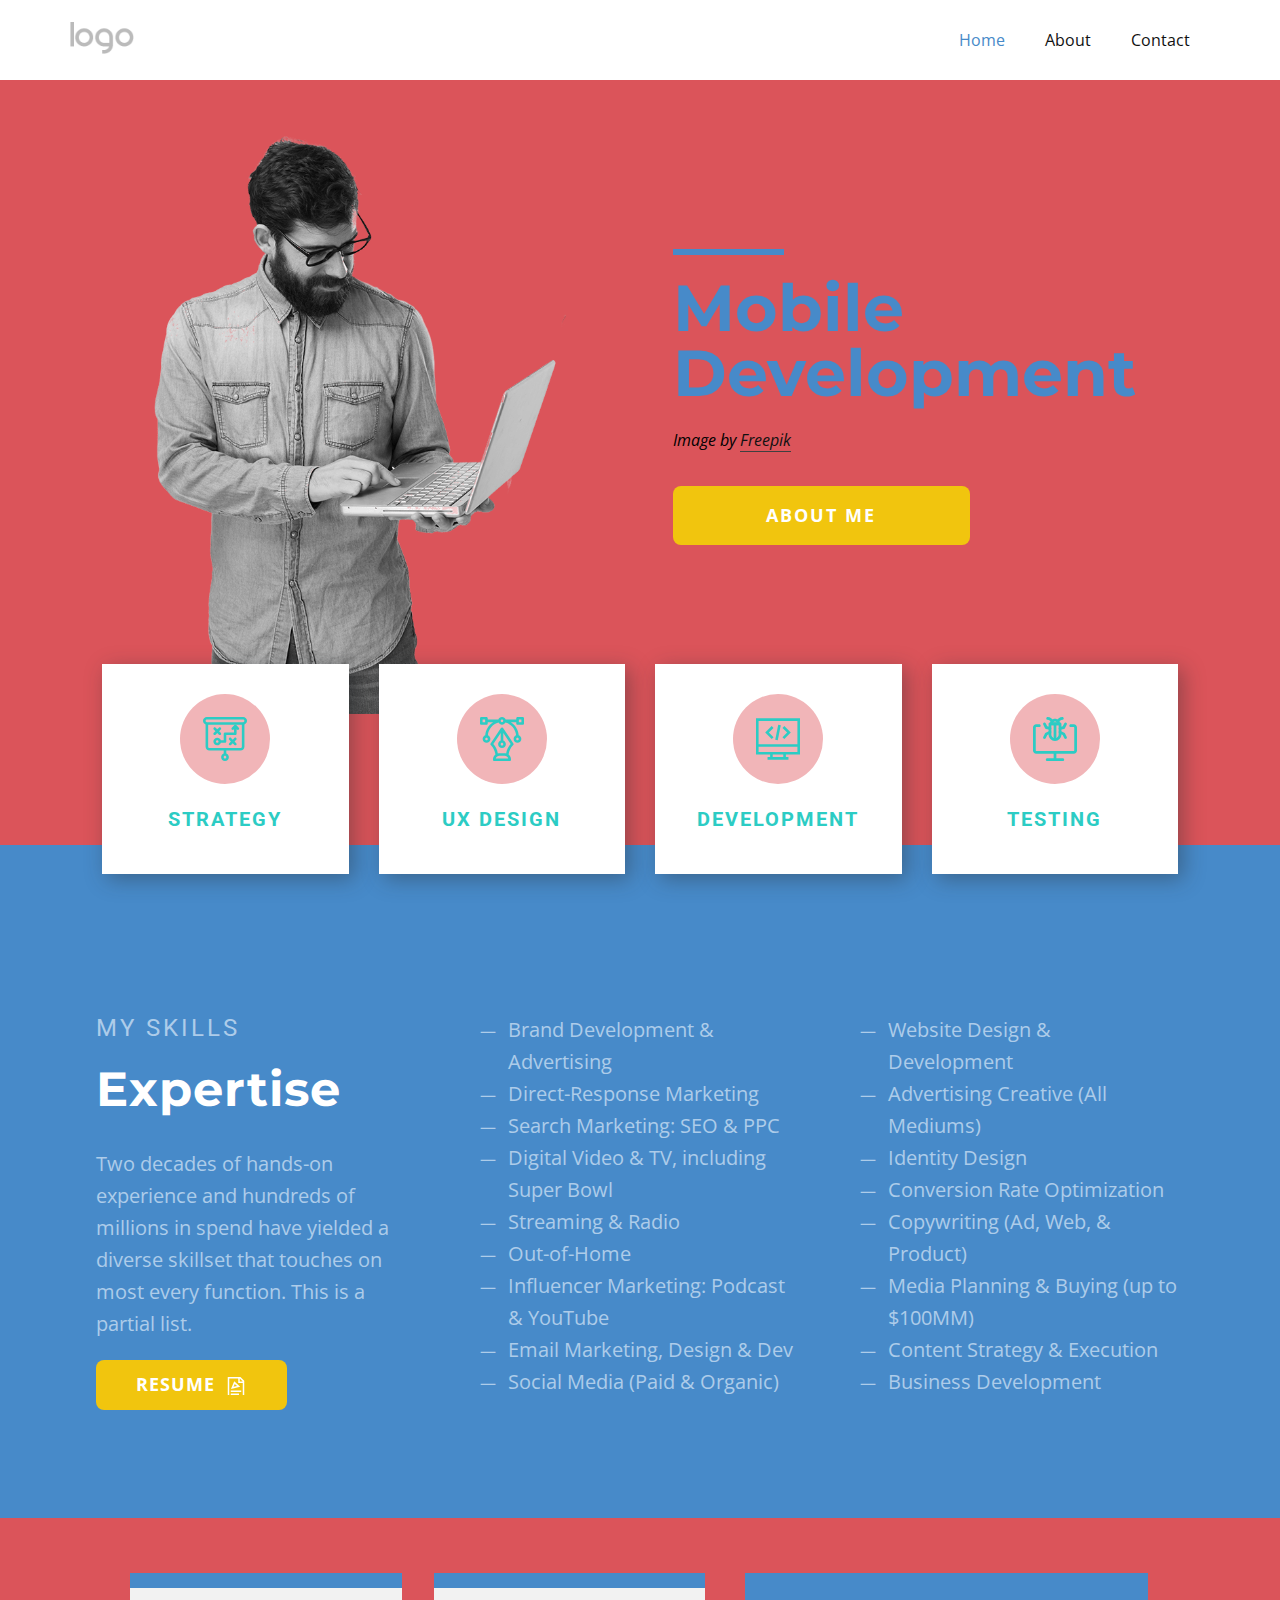
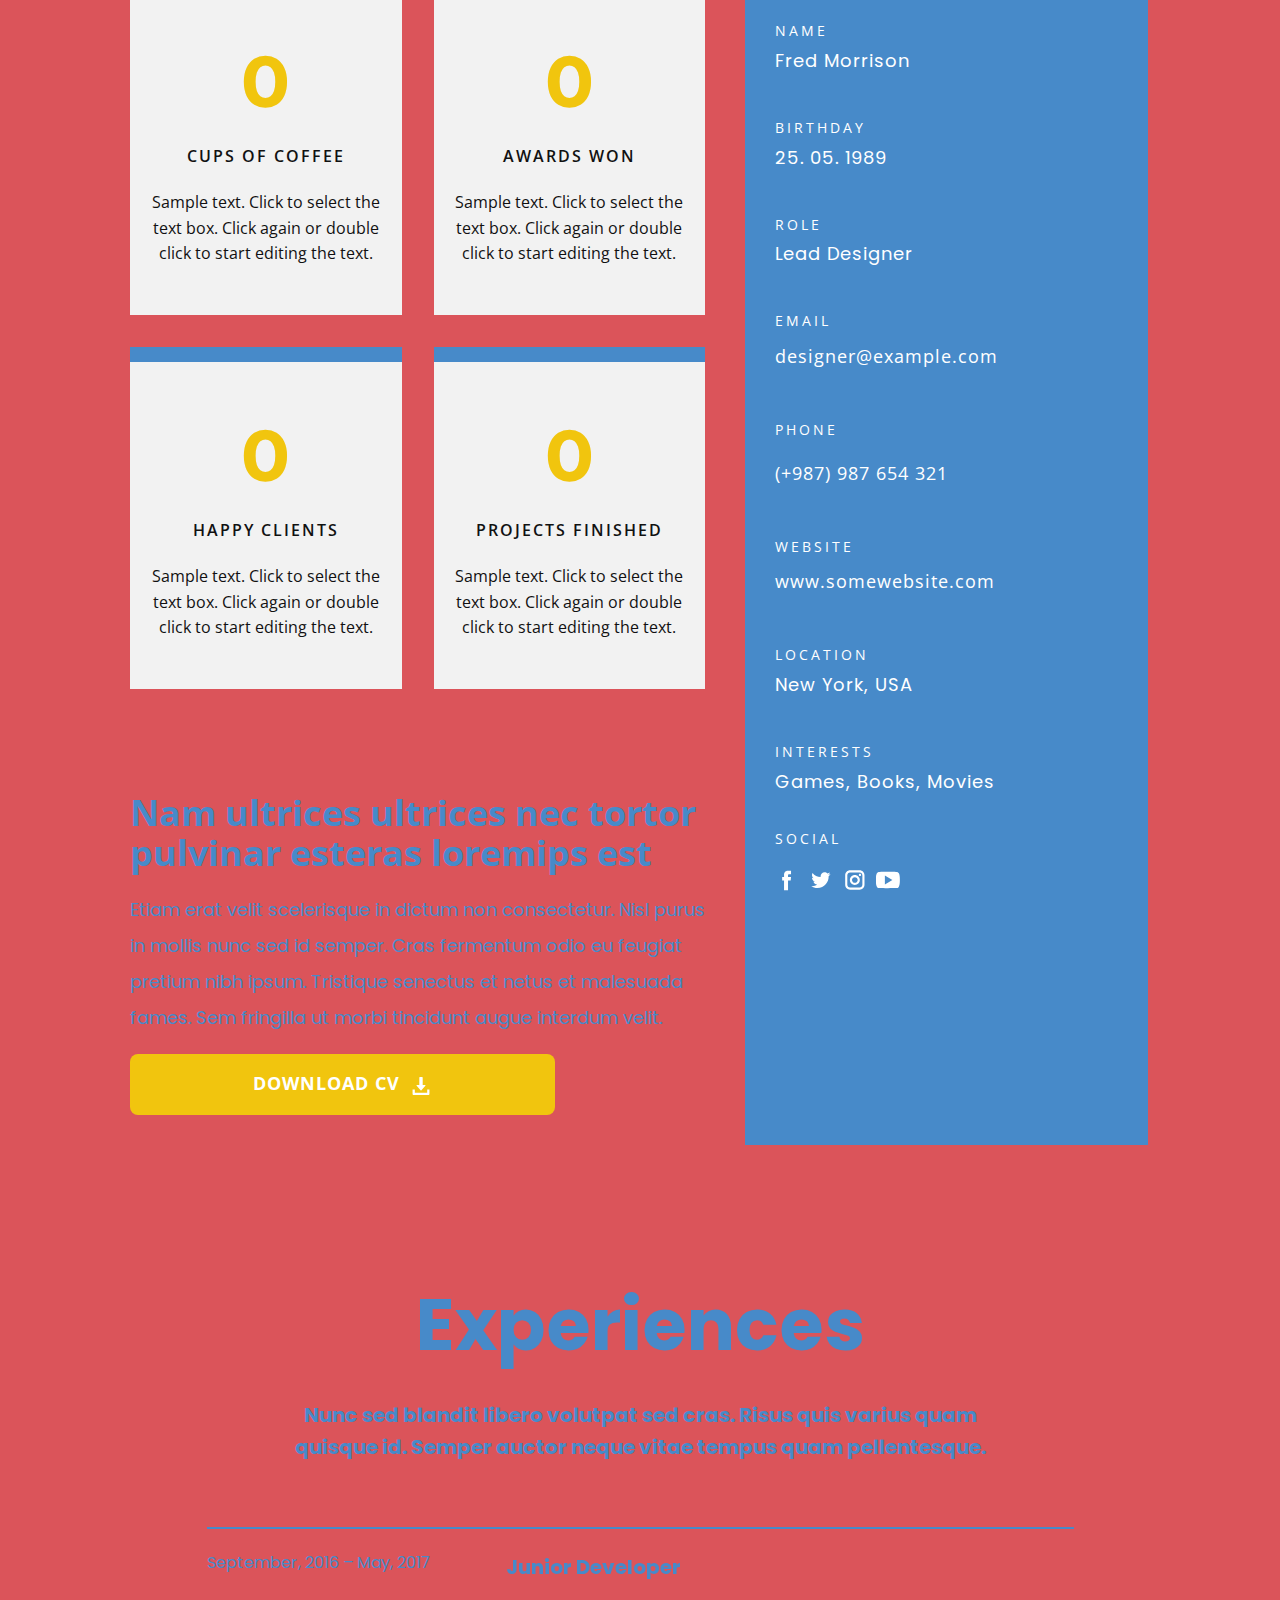
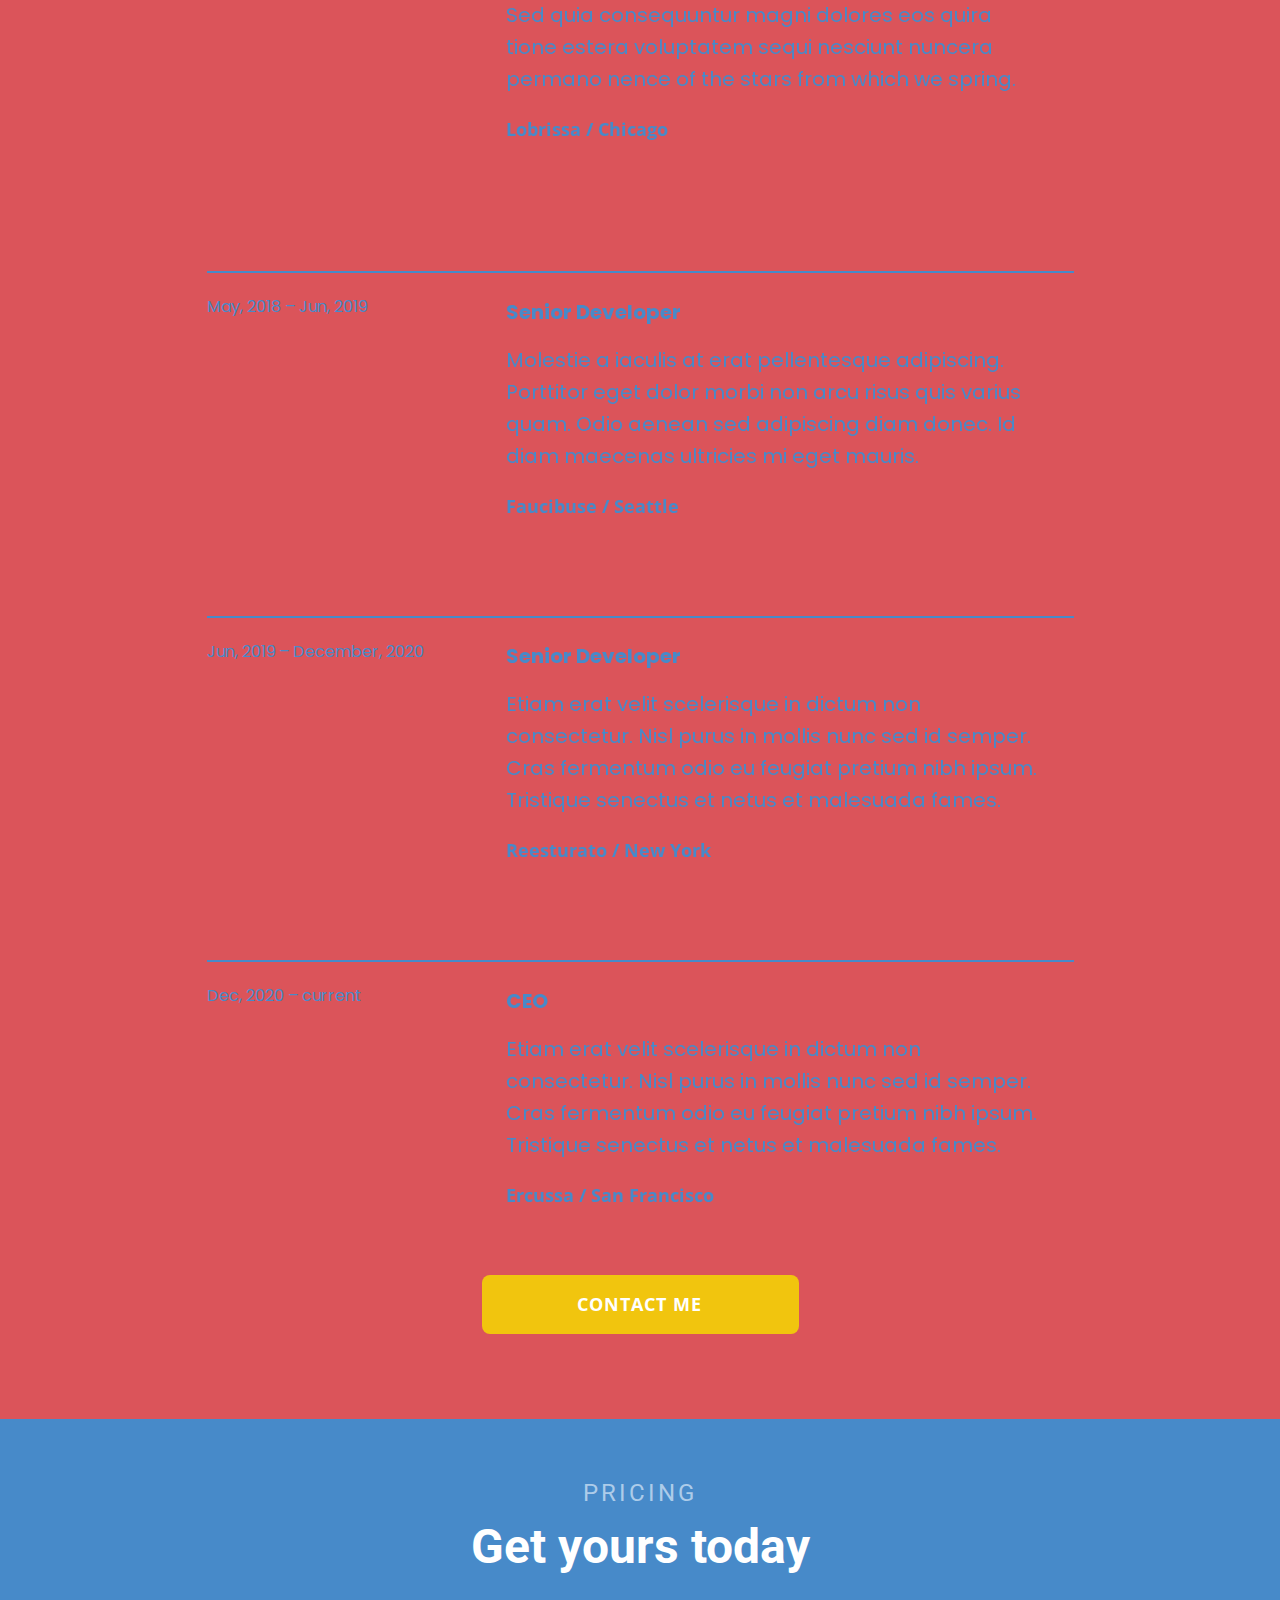
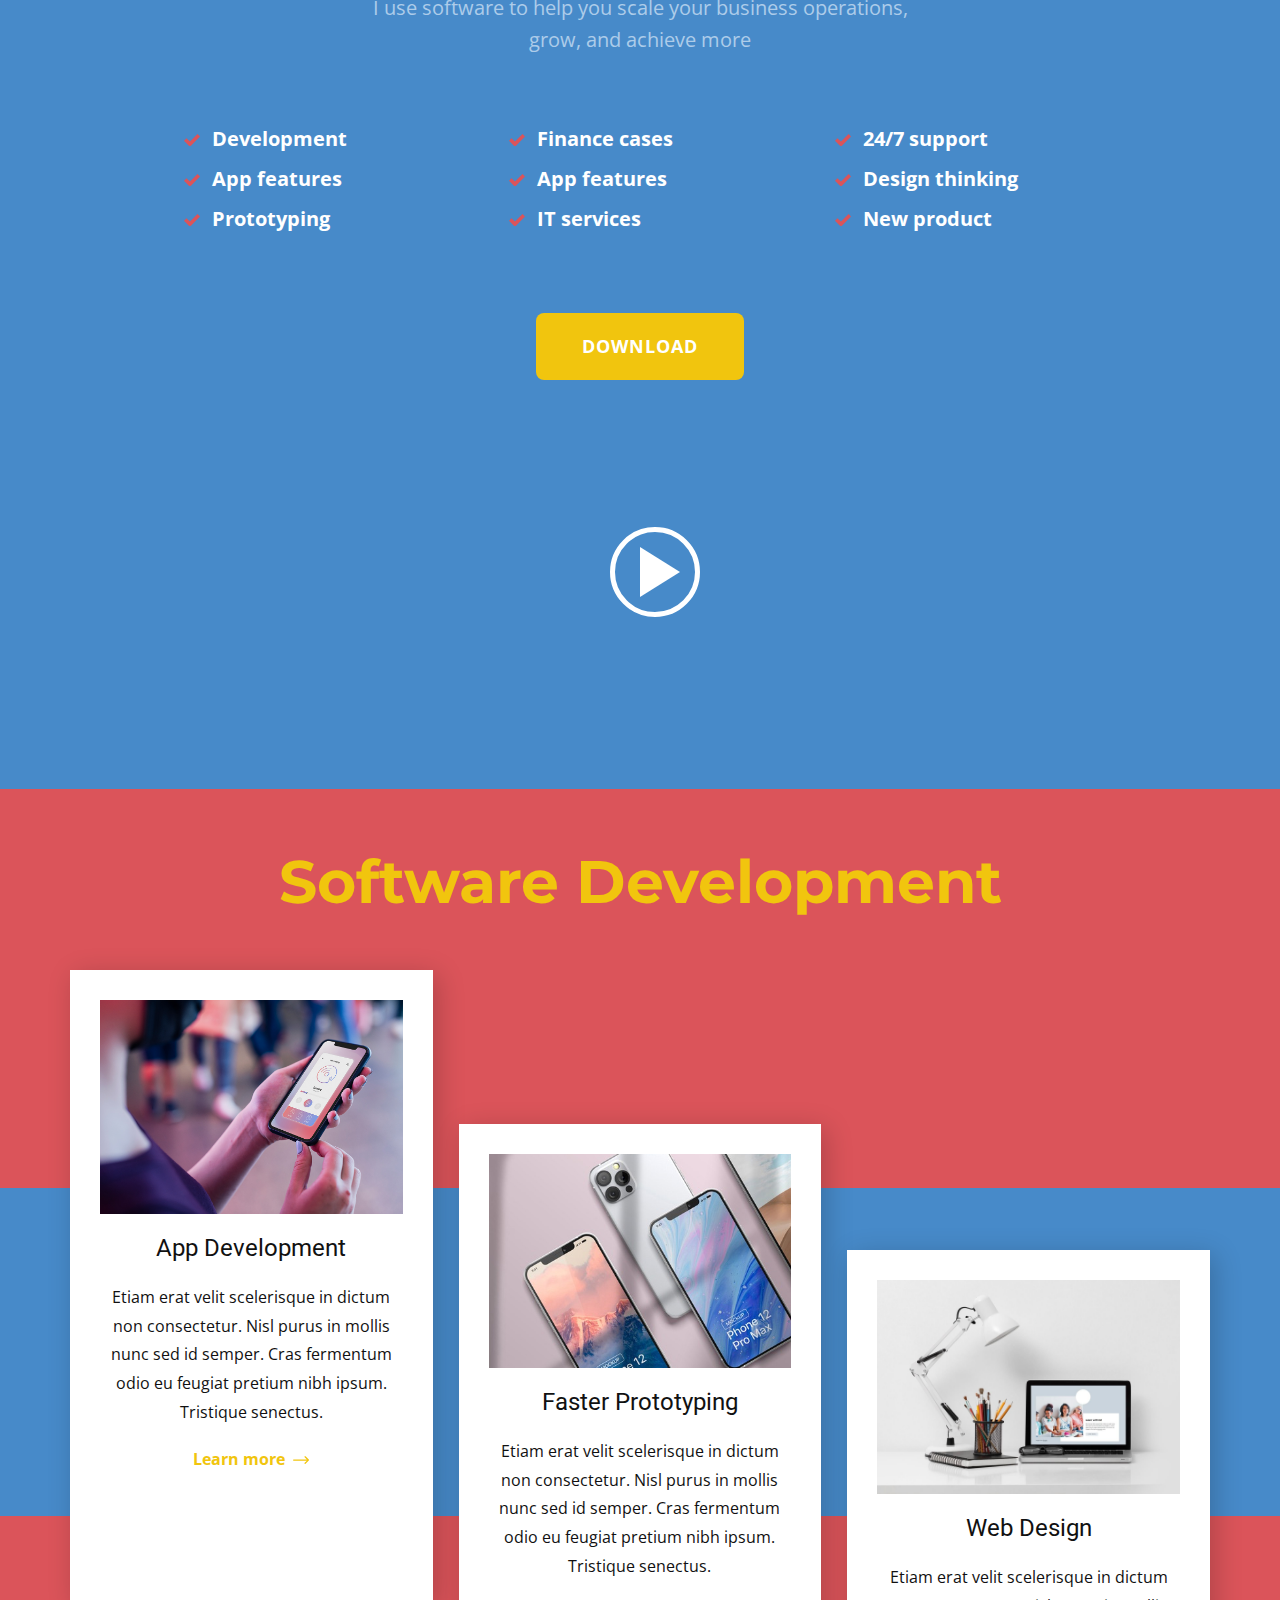
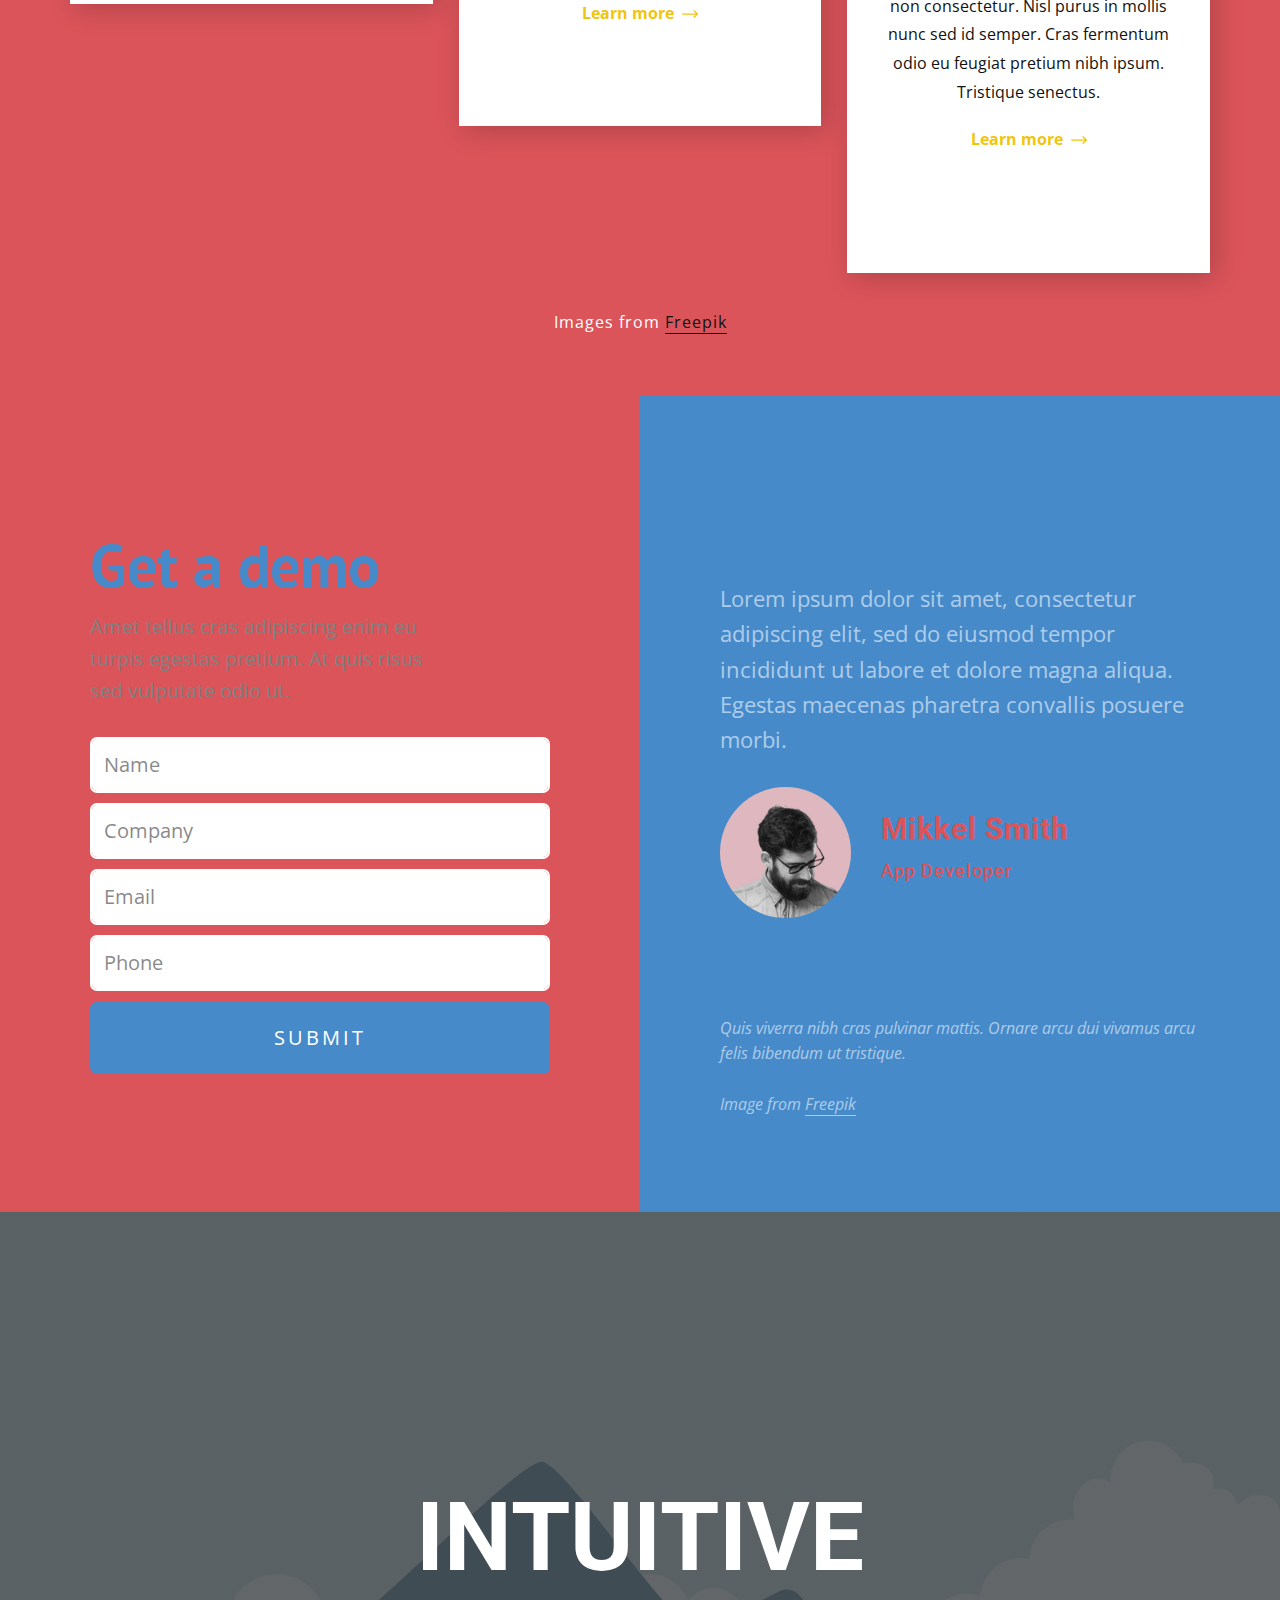
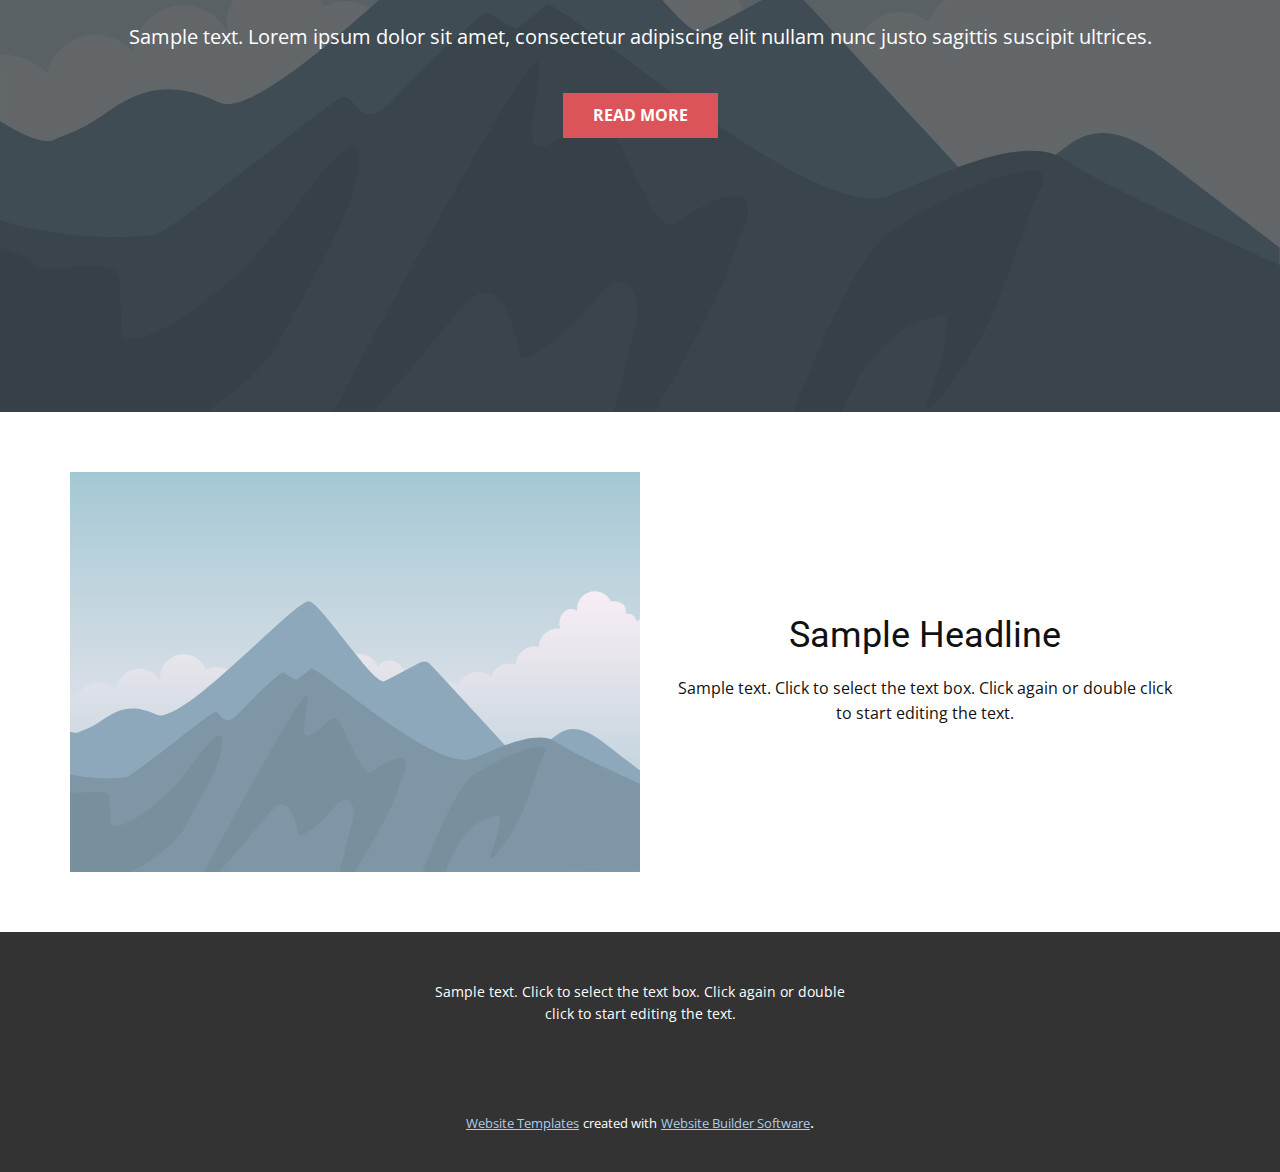
==== commit 85c4ddf7: "video" ====
--- a/index.html
+++ b/index.html
@@ -412,7 +412,7 @@
       </div>
     </section>
     <section class="u-align-center u-clearfix u-palette-1-base u-section-6" id="carousel_4c95">
-      <div class="u-clearfix u-sheet u-valign-middle u-sheet-1">
+      <div class="u-clearfix u-sheet u-sheet-1">
         <h4 class="u-text u-text-default u-text-palette-1-light-2 u-text-1">Pricing</h4>
         <h1 class="u-text u-text-default u-text-2">Get yours today</h1>
         <p class="u-text u-text-palette-1-light-2 u-text-3">I use software to help you scale your business operations, grow, and achieve more</p>
@@ -493,6 +493,15 @@
           </div>
         </div>
         <a href="https://nicepage.com/c/industrial-website-templates" class="u-active-white u-btn u-btn-round u-button-style u-hover-white u-palette-3-base u-radius-8 u-text-active-palette-3-base u-text-body-alt-color u-text-hover-palette-3-base u-btn-1">Download</a>
+        <div class="u-preserve-proportions u-uploaded-video u-video u-video-contain u-video-1" data-animation-name="fadeIn" data-animation-duration="1000" data-animation-delay="0">
+          <div class="embed-responsive">
+            <video class="embed-responsive-item">
+              <source src="files/WhatsAppVideo2021-07-27at13.05.23.mp4" type="video/mp4">
+              <p>Your browser does not support HTML5 video.</p>
+            </video>
+            <button class="u-video-poster"></button>
+          </div>
+        </div>
       </div>
     </section>
     <section class="u-align-center u-clearfix u-palette-2-base u-valign-middle u-section-7" id="carousel_252e">
--- a/Home.css
+++ b/Home.css
@@ -1735,7 +1735,7 @@
 }
 
 .u-section-6 .u-sheet-1 {
-  min-height: 659px;
+  min-height: 970px;
 }
 
 .u-section-6 .u-text-1 {
@@ -1813,13 +1813,20 @@
   font-size: 1.125rem;
   text-shadow: 0 0 0 rgba(0,0,0,0);
   background-image: none;
-  margin: 18px auto 60px;
+  margin: 18px auto 0;
   padding: 19px 46px 20px;
+}
+
+.u-section-6 .u-video-1 {
+  width: 550px;
+  height: 308px;
+  animation-duration: 1000ms;
+  margin: 33px 285px 60px auto;
 }
 
 @media (max-width: 1199px) {
   .u-section-6 .u-sheet-1 {
-    min-height: 651px;
+    min-height: 962px;
   }
 
   .u-section-6 .u-layout-wrap-1 {
@@ -1841,7 +1848,7 @@
 
 @media (max-width: 991px) {
   .u-section-6 .u-sheet-1 {
-    min-height: 553px;
+    min-height: 864px;
   }
 
   .u-section-6 .u-layout-wrap-1 {
@@ -1867,11 +1874,15 @@
   .u-section-6 .u-container-layout-3 {
     padding-right: 0;
   }
+
+  .u-section-6 .u-video-1 {
+    margin-right: 170px;
+  }
 }
 
 @media (max-width: 767px) {
   .u-section-6 .u-sheet-1 {
-    min-height: 653px;
+    min-height: 964px;
   }
 
   .u-section-6 .u-text-3 {
@@ -1896,6 +1907,11 @@
   .u-section-6 .u-container-layout-3 {
     padding-left: 10px;
   }
+
+  .u-section-6 .u-video-1 {
+    width: 540px;
+    margin-right: 0;
+  }
 }
 
 @media (max-width: 575px) {
@@ -1904,6 +1920,10 @@
   }
 
   .u-section-6 .u-layout-wrap-1 {
+    width: 340px;
+  }
+
+  .u-section-6 .u-video-1 {
     width: 340px;
   }
 }.u-section-7 {
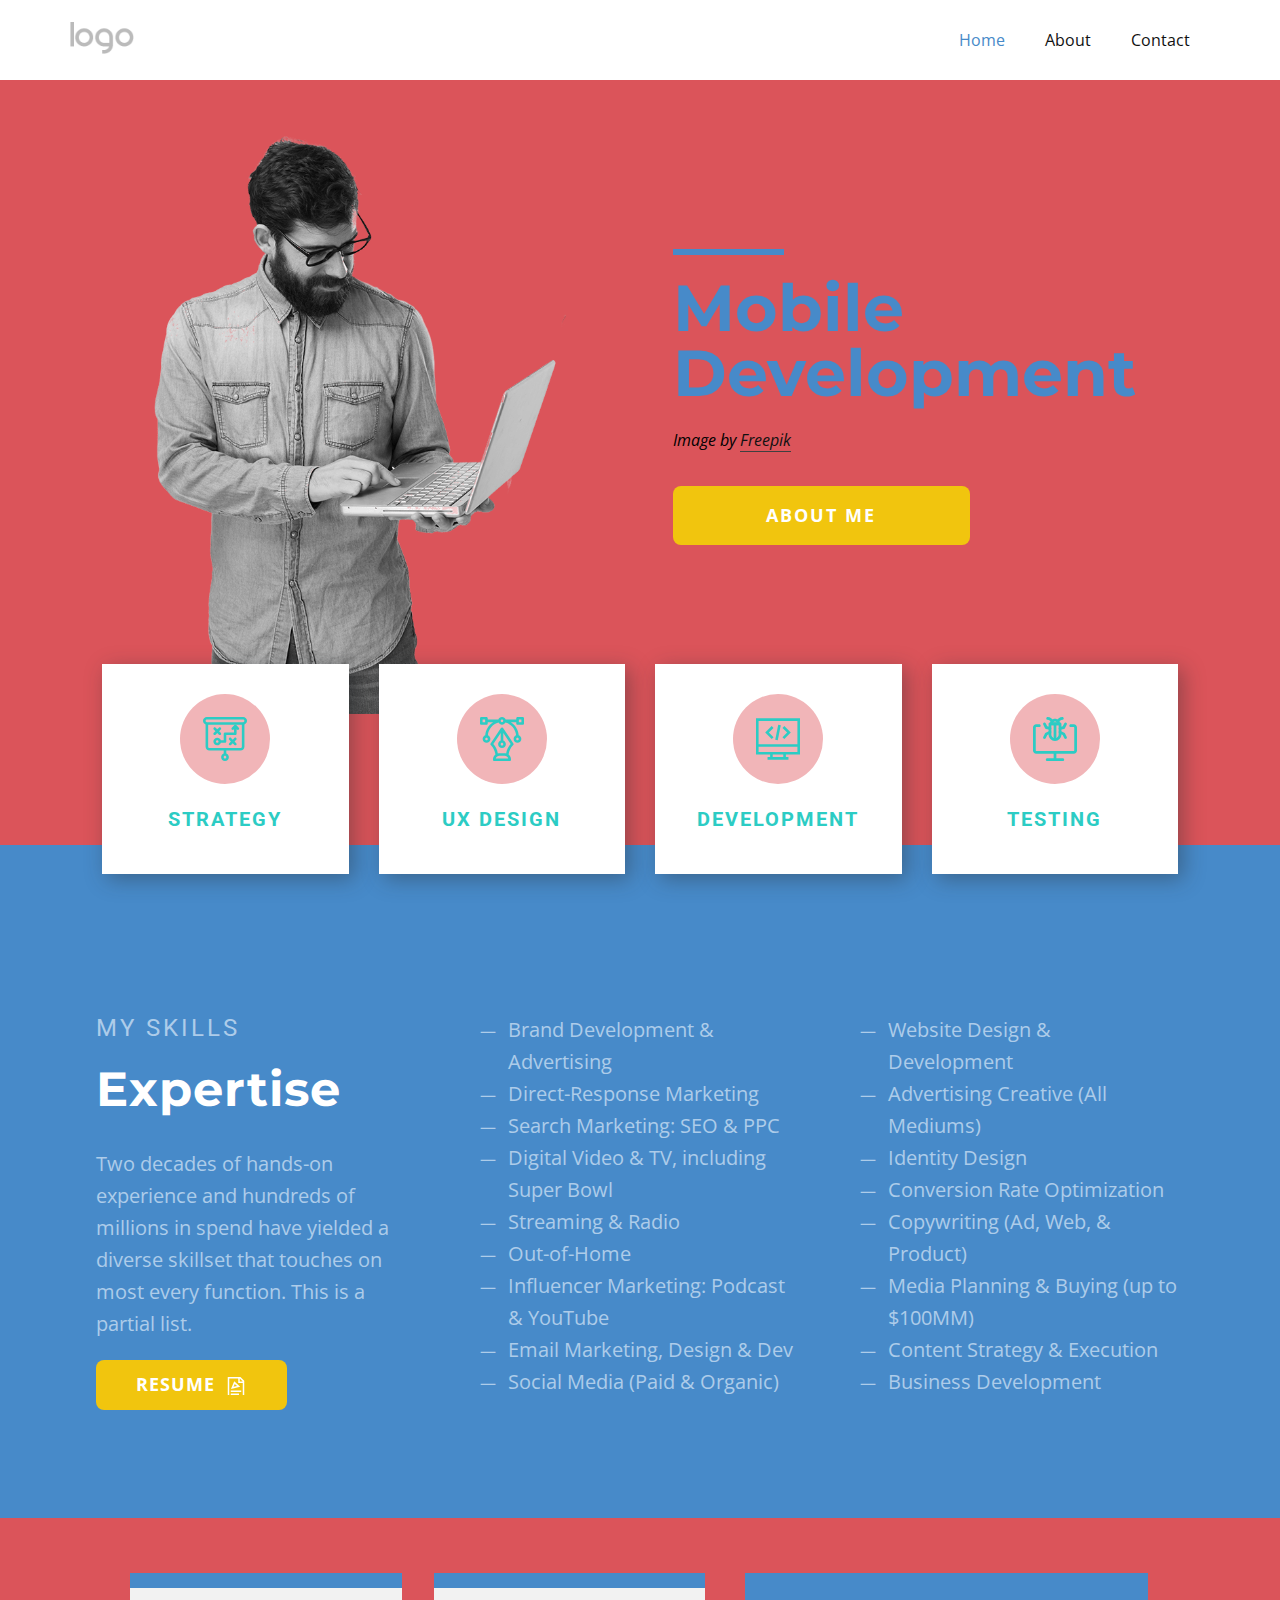
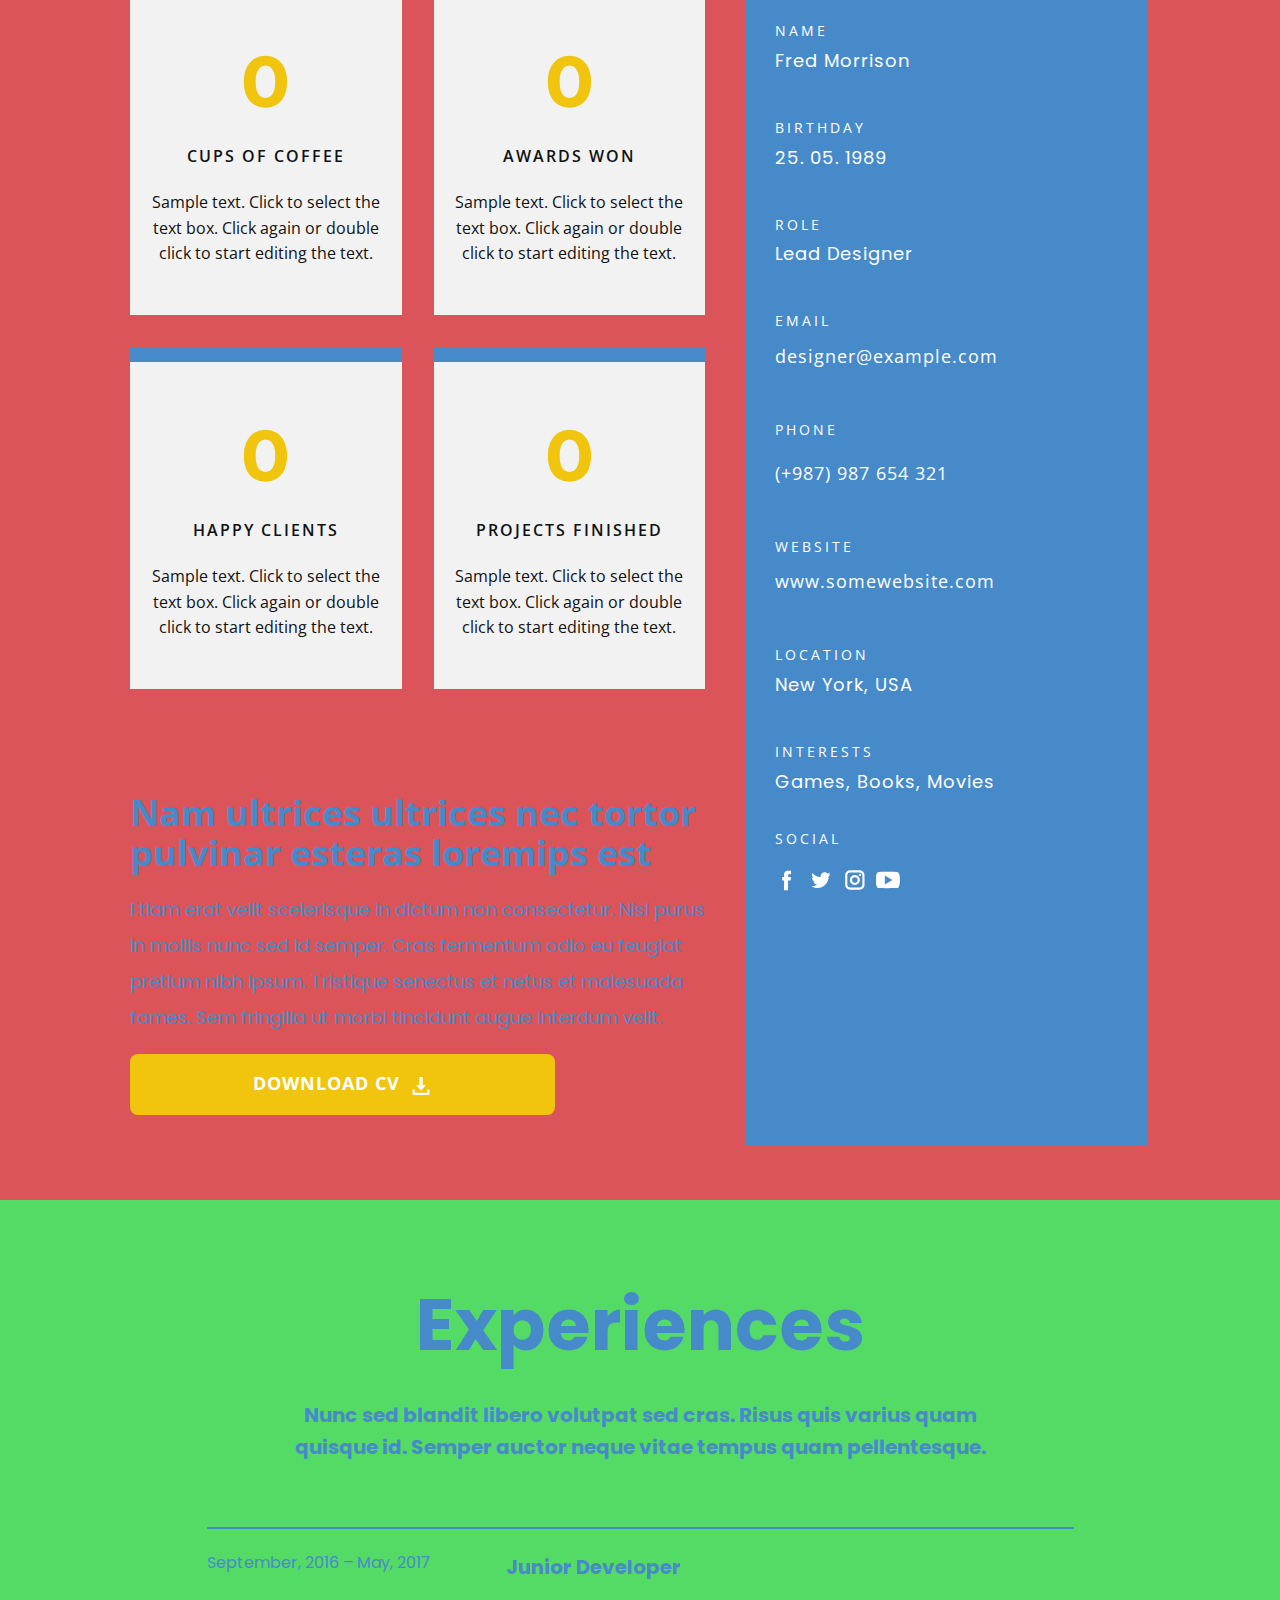
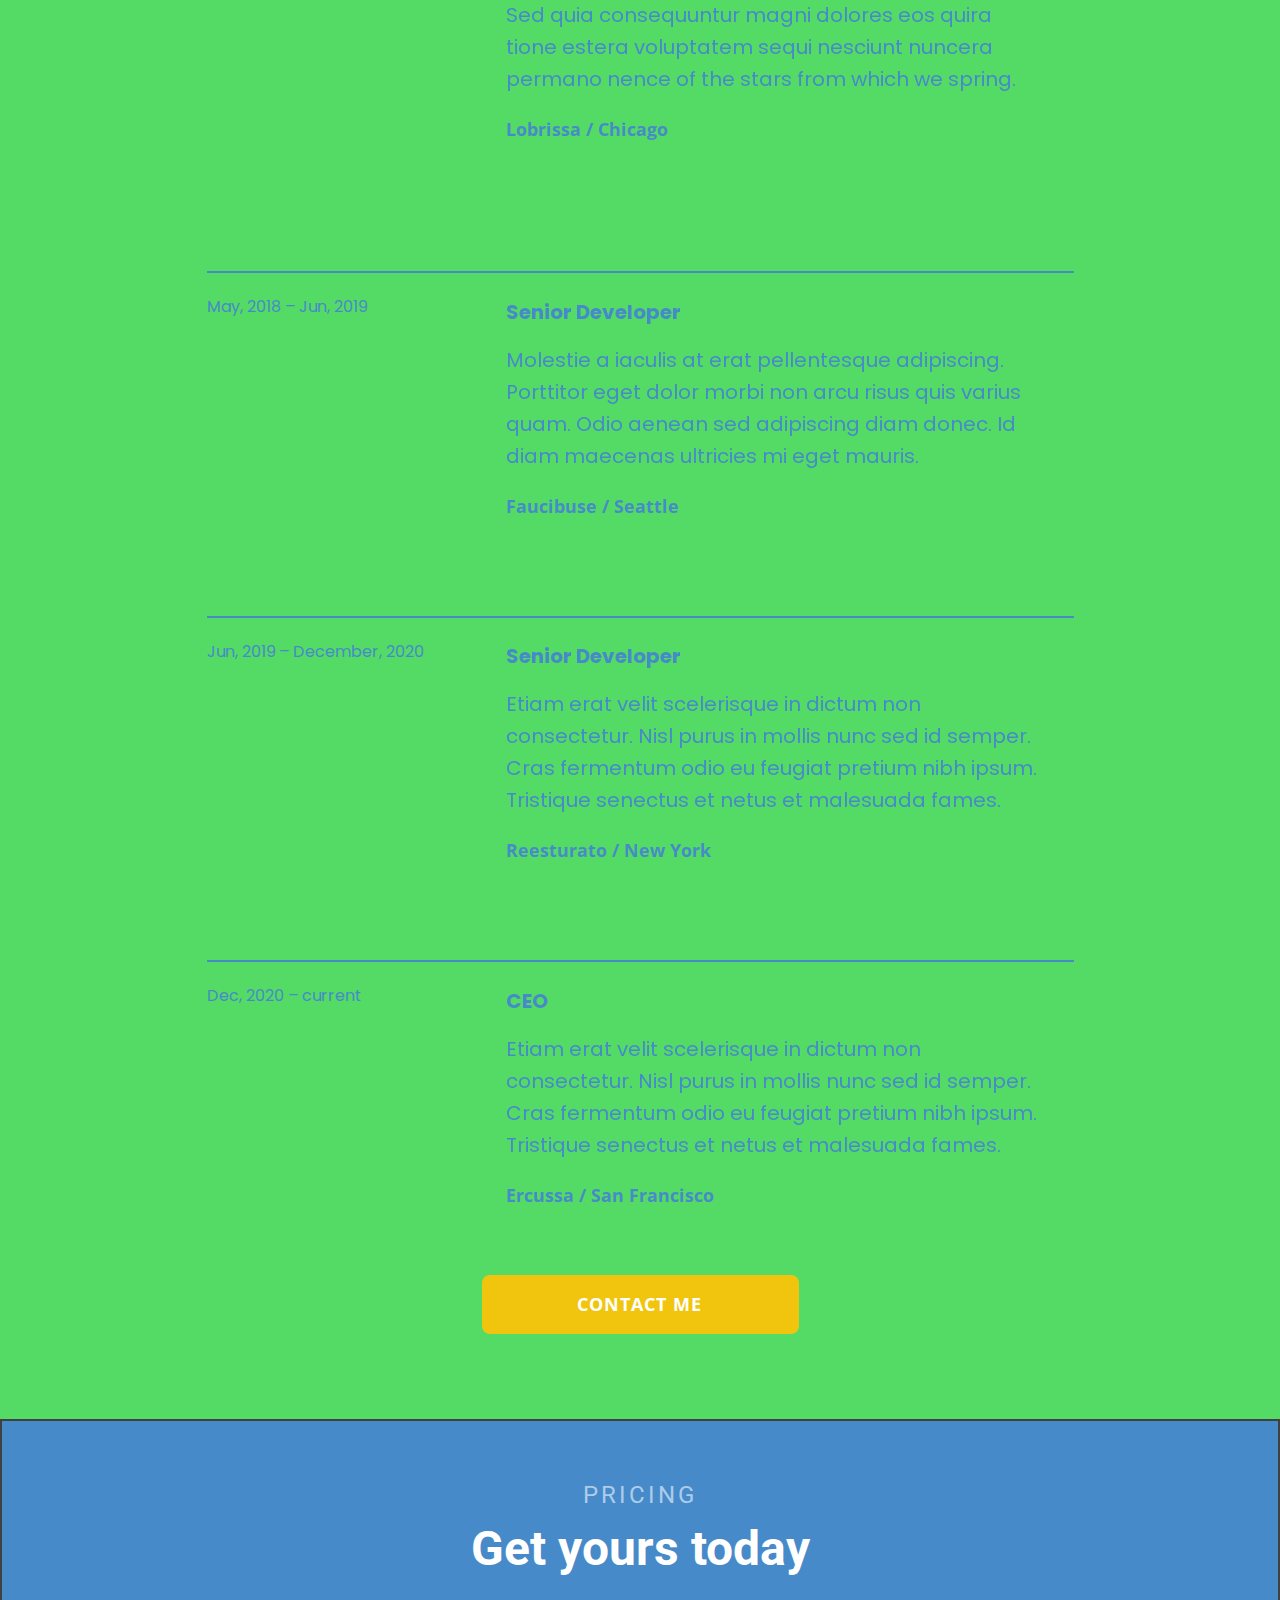
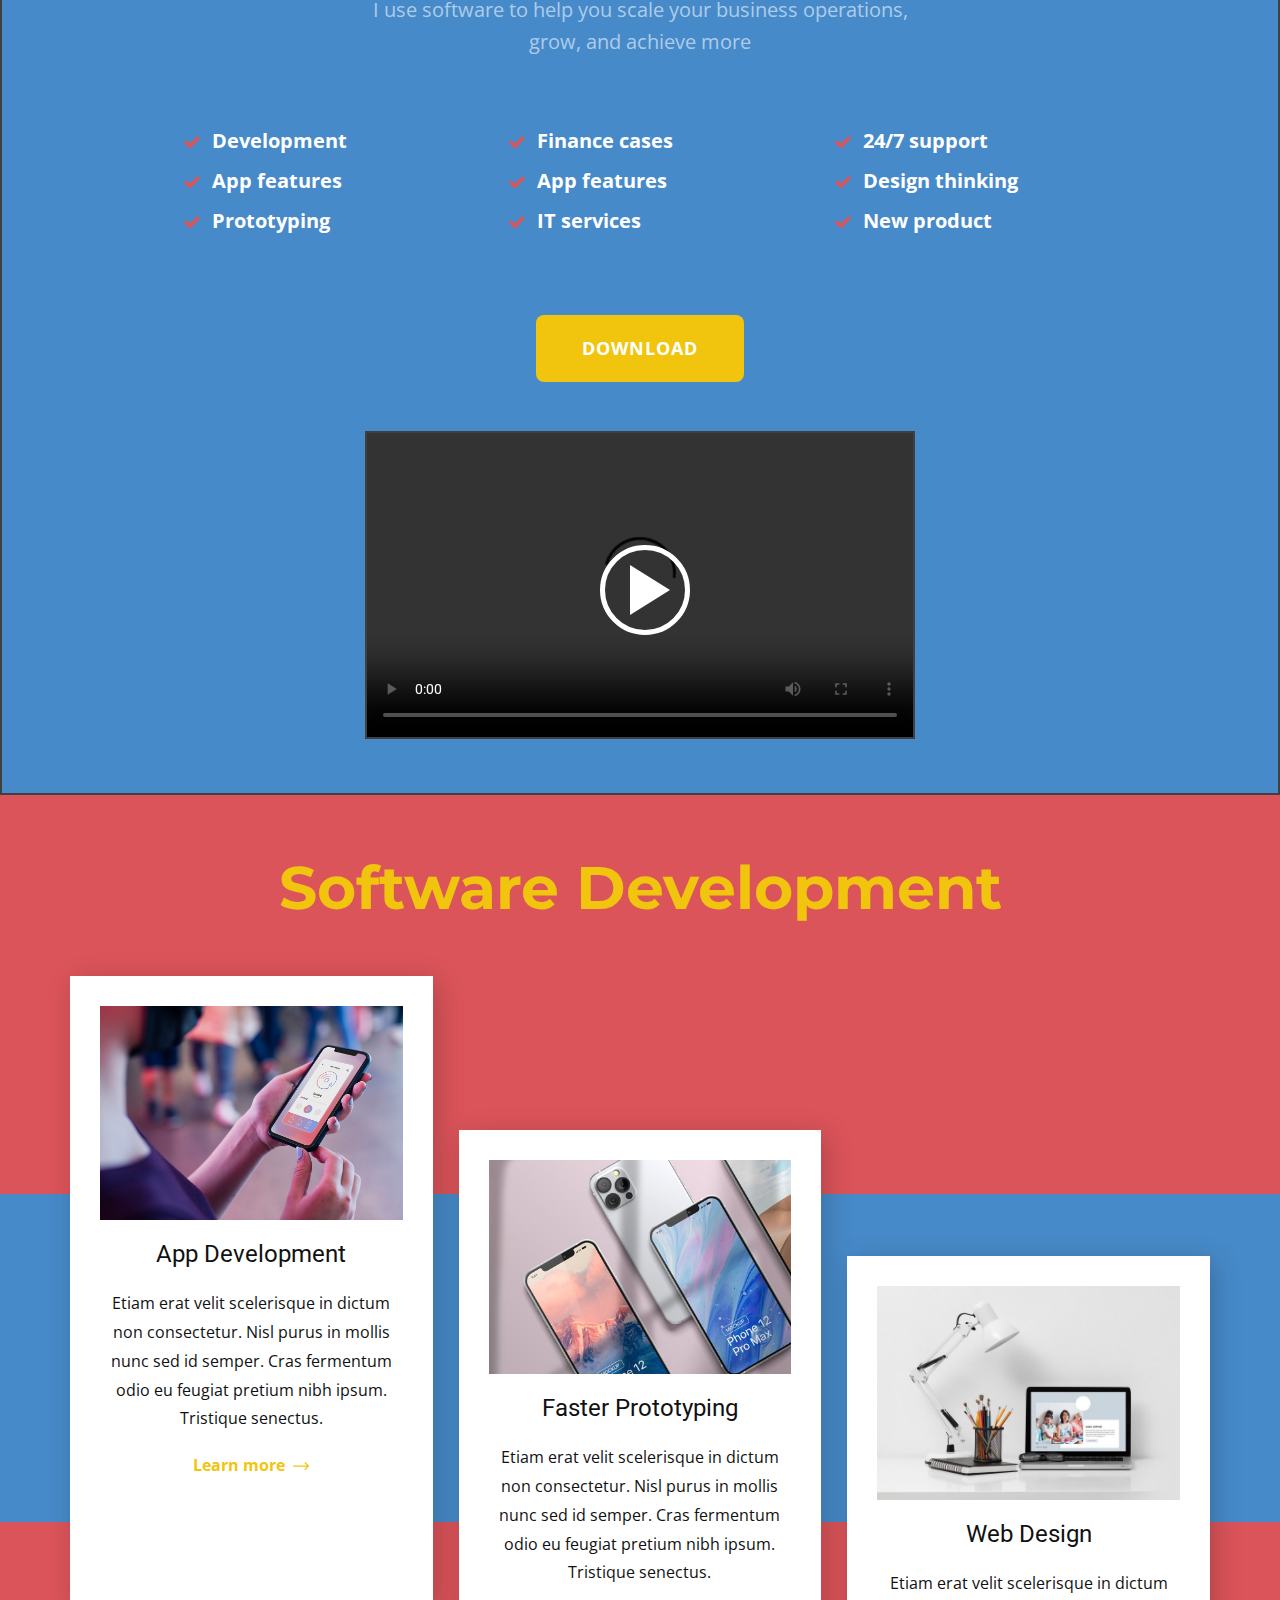
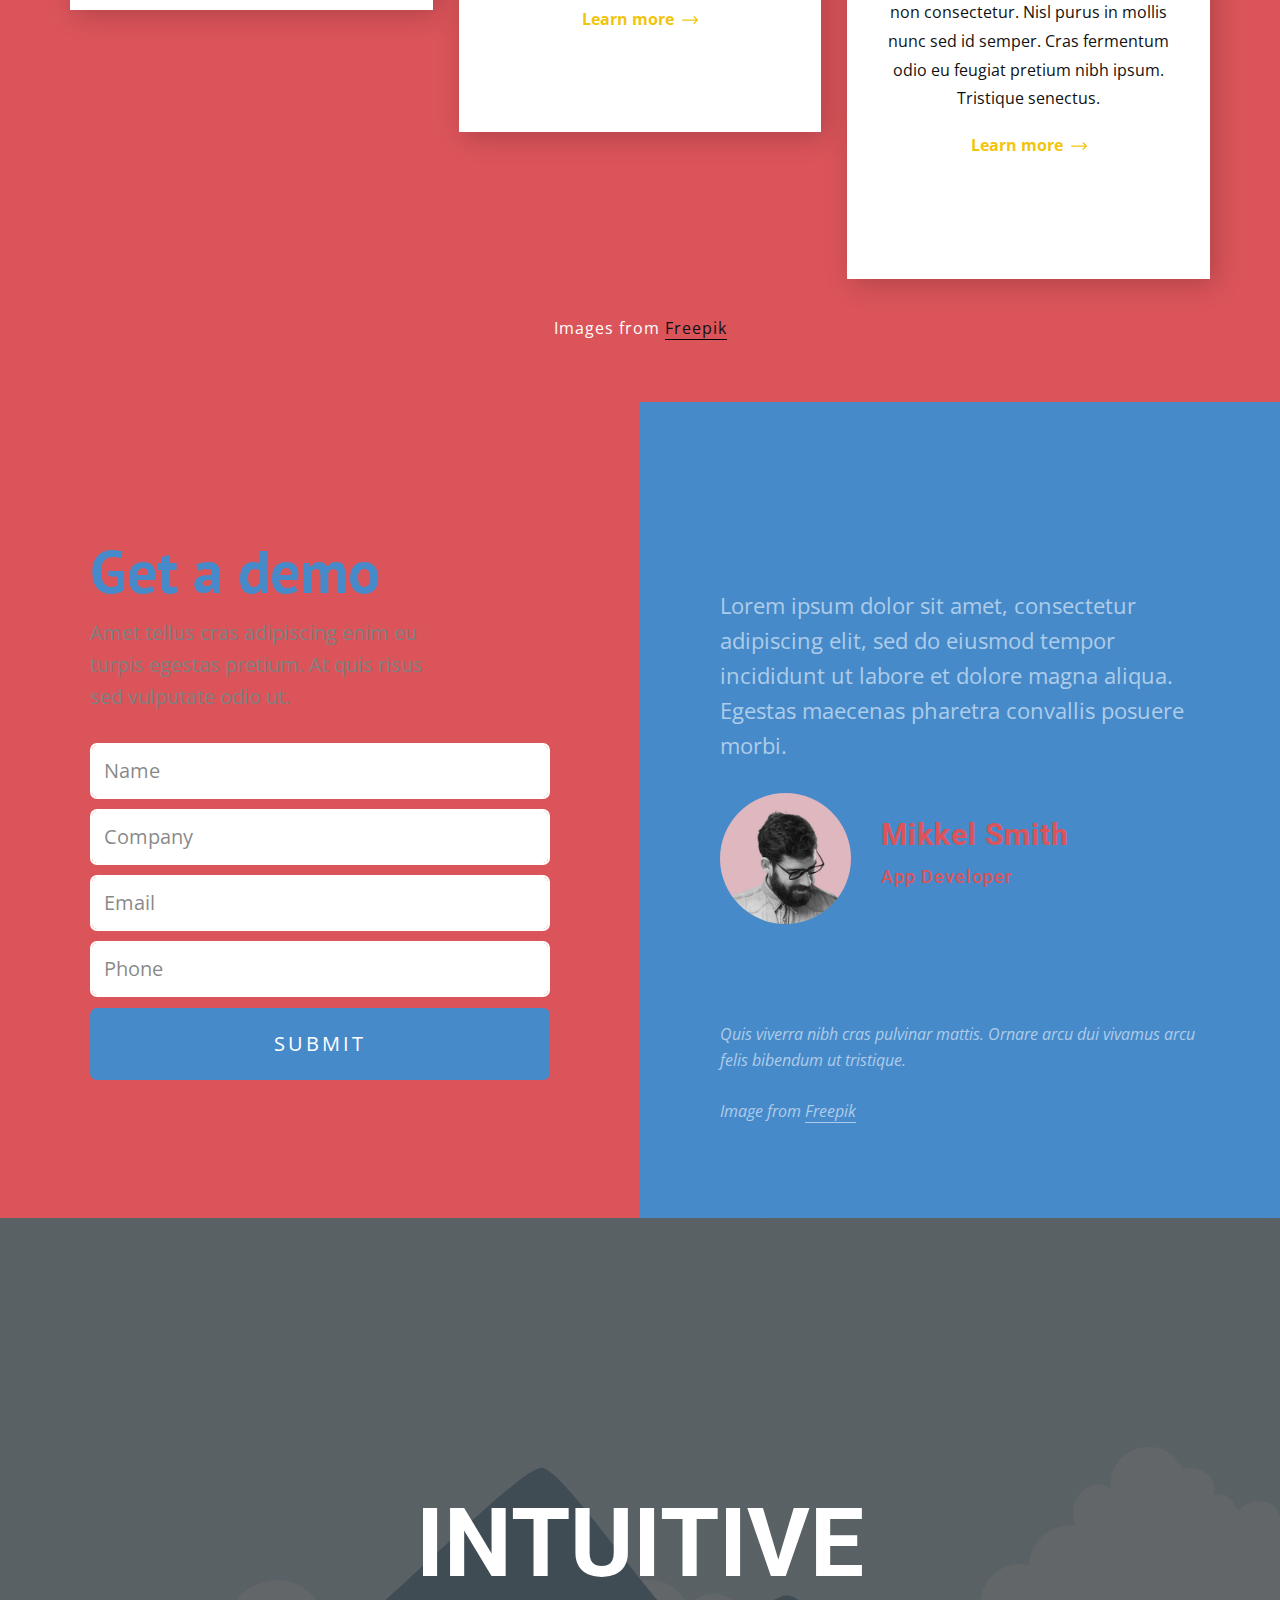
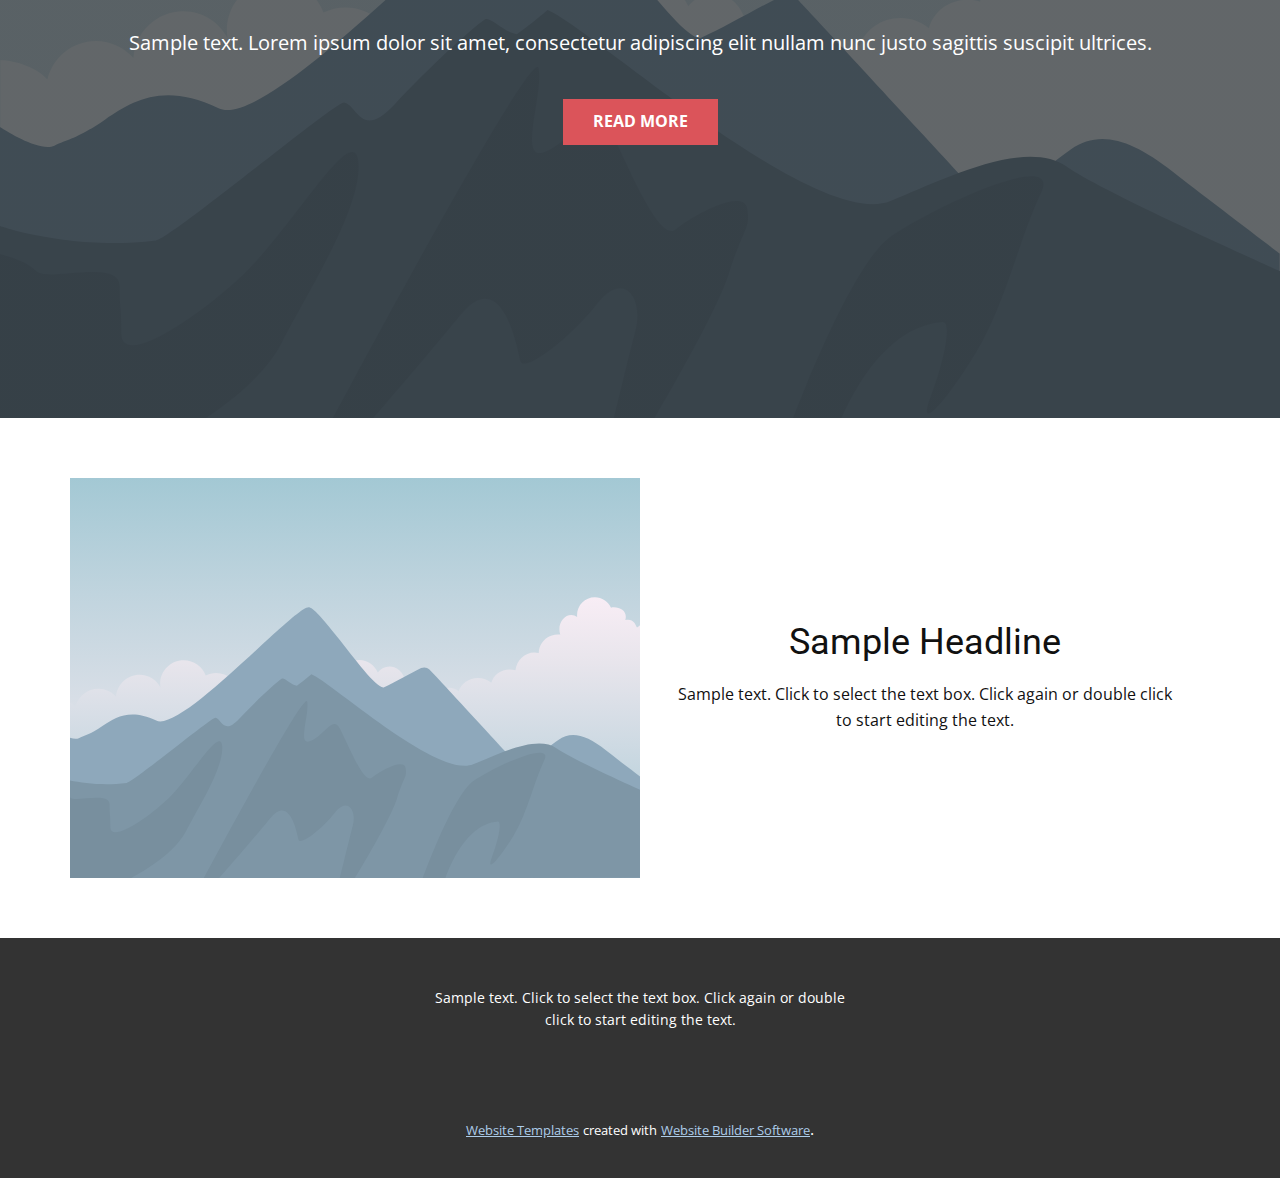
==== commit 0118eea7: "change" ====
--- a/index.html
+++ b/index.html
@@ -348,7 +348,7 @@
         </div>
       </div>
     </section>
-    <section class="u-align-center-lg u-align-center-md u-align-center-xl u-align-left-sm u-align-left-xs u-clearfix u-palette-2-base u-section-5" id="carousel_abf6">
+    <section class="u-align-center-lg u-align-center-md u-align-center-xl u-align-left-sm u-align-left-xs u-clearfix u-custom-color-1 u-section-5" id="carousel_abf6">
       <div class="u-clearfix u-sheet u-valign-middle u-sheet-1">
         <h1 class="u-custom-font u-text u-text-default u-text-palette-1-base u-text-1">Experiences</h1>
         <p class="u-custom-font u-text u-text-palette-1-base u-text-2">Nunc sed blandit libero volutpat sed cras. Risus quis varius quam quisque id. Semper auctor neque vitae tempus quam pellentesque. </p>
@@ -411,7 +411,7 @@
         <a href="mailto:hi@freedesigner.com" class="u-active-palette-1-base u-btn u-btn-round u-button-style u-hover-palette-1-base u-palette-3-base u-radius-8 u-text-active-white u-text-body-alt-color u-text-hover-white u-btn-5">contact me </a>
       </div>
     </section>
-    <section class="u-align-center u-clearfix u-palette-1-base u-section-6" id="carousel_4c95">
+    <section class="u-align-center u-border-2 u-border-grey-75 u-clearfix u-palette-1-base u-section-6" id="carousel_4c95">
       <div class="u-clearfix u-sheet u-sheet-1">
         <h4 class="u-text u-text-default u-text-palette-1-light-2 u-text-1">Pricing</h4>
         <h1 class="u-text u-text-default u-text-2">Get yours today</h1>
@@ -493,9 +493,9 @@
           </div>
         </div>
         <a href="https://nicepage.com/c/industrial-website-templates" class="u-active-white u-btn u-btn-round u-button-style u-hover-white u-palette-3-base u-radius-8 u-text-active-palette-3-base u-text-body-alt-color u-text-hover-palette-3-base u-btn-1">Download</a>
-        <div class="u-preserve-proportions u-uploaded-video u-video u-video-contain u-video-1" data-animation-name="fadeIn" data-animation-duration="1000" data-animation-delay="0">
+        <div class="u-align-center u-border-2 u-border-grey-75 u-preserve-proportions u-uploaded-video u-video u-video-contain u-video-1" data-animation-name="wobble" data-animation-duration="1000" data-animation-delay="0" data-animation-direction="">
           <div class="embed-responsive">
-            <video class="embed-responsive-item">
+            <video class="embed-responsive-item" controls="">
               <source src="files/WhatsAppVideo2021-07-27at13.05.23.mp4" type="video/mp4">
               <p>Your browser does not support HTML5 video.</p>
             </video>
--- a/nicepage.css
+++ b/nicepage.css
@@ -33797,7 +33797,175 @@
 
 /*begin-variables sitestylecss*/
 
-
+.u-custom-color-1,
+        .u-body.u-custom-color-1,
+        .u-container-style.u-custom-color-1:before,
+        .u-table-alt-custom-color-1 tr:nth-child(even)
+        {
+            color: #111111;
+            background-color: #54db66;
+        }
+
+        .u-button-style.u-custom-color-1,
+        .u-button-style.u-custom-color-1[class*="u-border-"]
+        {
+            color: #111111 !important;
+            background-color: #54db66 !important;
+        }
+
+        .u-button-style.u-custom-color-1:hover,
+        .u-button-style.u-custom-color-1[class*="u-border-"]:hover,
+        .u-button-style.u-custom-color-1:focus,
+        .u-button-style.u-custom-color-1[class*="u-border-"]:focus,
+        .u-button-style.u-button-style.u-custom-color-1:active,
+        .u-button-style.u-button-style.u-custom-color-1[class*="u-border-"]:active,
+        .u-button-style.u-button-style.u-custom-color-1.active,
+        .u-button-style.u-button-style.u-custom-color-1[class*="u-border-"].active,
+        li.active > .u-button-style.u-button-style.u-custom-color-1,
+        li.active > .u-button-style.u-button-style.u-custom-color-1[class*="u-border-"]
+        {
+            color: #111111 !important;
+            background-color: #3bd650 !important;
+        }
+
+        .u-hover-custom-color-1:hover,
+        .u-hover-custom-color-1[class*="u-border-"]:hover,
+        .u-hover-custom-color-1:focus,
+        .u-hover-custom-color-1[class*="u-border-"]:focus,
+        .u-active-custom-color-1.u-active.u-active,
+        .u-active-custom-color-1[class*="u-border-"].u-active.u-active,
+        a.u-button-style.u-hover-custom-color-1:hover,
+        a.u-button-style.u-hover-custom-color-1[class*="u-border-"]:hover,
+        a.u-button-style:hover > .u-hover-custom-color-1,
+        a.u-button-style:hover > .u-hover-custom-color-1[class*="u-border-"],
+        a.u-button-style.u-hover-custom-color-1:focus,
+        a.u-button-style.u-hover-custom-color-1[class*="u-border-"]:focus,
+        a.u-button-style.u-button-style.u-active-custom-color-1:active,
+        a.u-button-style.u-button-style.u-active-custom-color-1[class*="u-border-"]:active,
+        a.u-button-style.u-button-style.u-active-custom-color-1.active,
+        a.u-button-style.u-button-style.u-active-custom-color-1[class*="u-border-"].active,
+        a.u-button-style.u-button-style.active > .u-active-custom-color-1,
+        a.u-button-style.u-button-style.active > .u-active-custom-color-1[class*="u-border-"],
+        li.active > a.u-button-style.u-button-style.u-active-custom-color-1,
+        li.active > a.u-button-style.u-button-style.u-active-custom-color-1[class*="u-border-"]
+        {
+            color: #111111 !important;
+            background-color: #54db66 !important;
+        }
+
+        a.u-link.u-hover-custom-color-1:hover {
+            color: #54db66 !important;
+        }
+
+        
+
+        
+        .u-border-custom-color-1,
+        .u-separator-custom-color-1:after
+        {
+            border-color: #54db66;
+            stroke: #54db66;
+        }
+
+        .u-button-style.u-border-custom-color-1
+        {
+            border-color: #54db66 !important;
+            color: #54db66 !important;
+            background-color: transparent !important;
+        }
+
+        .u-button-style.u-border-custom-color-1:hover,
+        .u-button-style.u-border-custom-color-1:focus
+        {
+            border-color: #3bd650 !important;
+            color: #3bd650 !important;
+            background-color: transparent !important;
+        }
+
+        .u-border-hover-custom-color-1:hover,
+        .u-border-hover-custom-color-1:focus,
+        .u-border-active-custom-color-1.u-active.u-active,
+        a.u-button-style.u-border-hover-custom-color-1:hover,
+        a.u-button-style:hover > .u-border-hover-custom-color-1,
+        a.u-button-style.u-border-hover-custom-color-1:focus,
+        a.u-button-style.u-button-style.u-border-active-custom-color-1:active,
+        a.u-button-style.u-button-style.u-border-active-custom-color-1.active,
+        a.u-button-style.u-button-style.active > .u-border-active-custom-color-1,
+        li.active > a.u-button-style.u-button-style.u-border-active-custom-color-1
+        {
+            color: #54db66 !important;
+            border-color: #54db66 !important;
+        }
+
+        .u-link.u-border-custom-color-1[class*="u-border-"]
+        {
+            border-color: #54db66 !important;
+        }
+
+        .u-link.u-border-custom-color-1[class*="u-border-"]:hover
+        {
+            border-color: #3bd650 !important;
+        }
+        
+
+        
+        .u-text-custom-color-1,
+        a.u-button-style.u-text-custom-color-1,
+        a.u-button-style.u-text-custom-color-1[class*="u-border-"]
+        {
+            color: #54db66 !important;
+        }
+
+        a.u-button-style.u-text-custom-color-1:hover,
+        a.u-button-style.u-text-custom-color-1[class*="u-border-"]:hover,
+        a.u-button-style.u-text-custom-color-1:focus,
+        a.u-button-style.u-text-custom-color-1[class*="u-border-"]:focus,
+        a.u-button-style.u-button-style.u-text-custom-color-1:active,
+        a.u-button-style.u-button-style.u-text-custom-color-1[class*="u-border-"]:active,
+        a.u-button-style.u-button-style.u-text-custom-color-1.active,
+        a.u-button-style.u-button-style.u-text-custom-color-1[class*="u-border-"].active
+        {
+            color: #3bd650 !important;
+        }
+
+        a.u-button-style:hover > .u-text-hover-custom-color-1,
+        a.u-button-style:hover > .u-text-hover-custom-color-1[class*="u-border-"],
+        a.u-button-style.u-button-style.u-text-hover-custom-color-1:hover,
+        a.u-button-style.u-button-style.u-text-hover-custom-color-1[class*="u-border-"]:hover,
+        a.u-button-style.u-button-style.u-text-hover-custom-color-1:focus,
+        a.u-button-style.u-button-style.u-text-hover-custom-color-1[class*="u-border-"]:focus,
+        a.u-button-style.u-button-style.u-button-style.u-text-active-custom-color-1:active,
+        a.u-button-style.u-button-style.u-button-style.u-text-active-custom-color-1[class*="u-border-"]:active,
+        a.u-button-style.u-button-style.u-button-style.u-text-active-custom-color-1.active,
+        a.u-button-style.u-button-style.u-button-style.u-text-active-custom-color-1[class*="u-border-"].active,
+        a.u-button-style.u-button-style.active > .u-text-active-custom-color-1,
+        a.u-button-style.u-button-style.active > .u-text-active-custom-color-1[class*="u-border-"],
+        :not(.level-2) > .u-nav > .u-nav-item > a.u-nav-link.u-text-hover-custom-color-1:hover,
+        :not(.level-2) > .u-nav > .u-nav-item > a.u-nav-link.u-nav-link.u-text-active-custom-color-1.active,
+        .u-popupmenu-items.u-text-hover-custom-color-1 .u-nav-link:hover,
+        .u-popupmenu-items.u-popupmenu-items.u-text-active-custom-color-1 .u-nav-link.active
+        {
+            color: #54db66 !important;
+        }
+
+        .u-text-custom-color-1 svg,
+        .u-text-hover-custom-color-1:hover svg,
+        .u-button-style:hover > .u-text-hover-custom-color-1 svg,
+        .u-button-style.u-button-style.active > .u-text-active-custom-color-1 svg,
+        .u-text-hover-custom-color-1:focus svg
+        {
+            fill: #54db66;
+        }
+
+        .u-link.u-text-custom-color-1:hover
+        {
+            color: #3bd650 !important;
+        }
+
+        a.u-link.u-text-hover-custom-color-1:hover
+        {
+            color: #54db66 !important;
+        }
 
         
 
--- a/Home.css
+++ b/Home.css
@@ -1821,7 +1821,7 @@
   width: 550px;
   height: 308px;
   animation-duration: 1000ms;
-  margin: 33px 285px 60px auto;
+  margin: 49px auto 54px;
 }
 
 @media (max-width: 1199px) {
@@ -1873,10 +1873,6 @@
 
   .u-section-6 .u-container-layout-3 {
     padding-right: 0;
-  }
-
-  .u-section-6 .u-video-1 {
-    margin-right: 170px;
   }
 }
 
@@ -1910,7 +1906,6 @@
 
   .u-section-6 .u-video-1 {
     width: 540px;
-    margin-right: 0;
   }
 }
 
